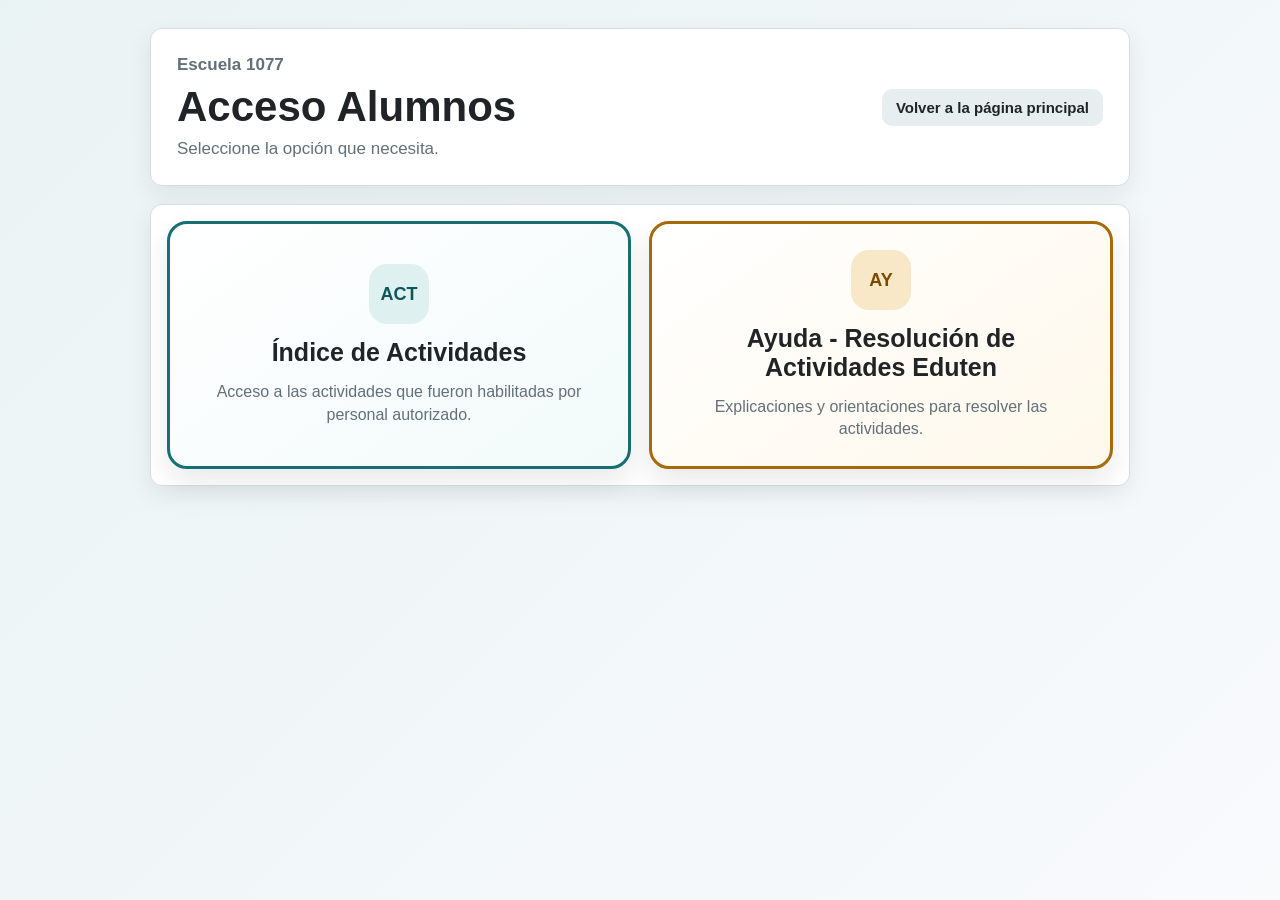
==== acceso-alumnos.html @ e2be8933 "Separar accesos de alumnos y personal docente" ====
<!doctype html>
<html lang="es">
<head>
  <meta charset="utf-8">
  <meta name="viewport" content="width=device-width, initial-scale=1">
  <title>Acceso Alumnos - Escuela 1077</title>
  <meta name="theme-color" content="#176f73">
  <link rel="manifest" href="aie-hub.webmanifest">
  <link rel="stylesheet" href="styles.css">
  <style>
    .student-access-main { width: min(980px, calc(100% - 28px)); }
    .student-access-head { display: flex; justify-content: space-between; align-items: center; gap: 16px; }
    .student-access-back { padding: 10px 14px; border-radius: 10px; background: #e7eef0; color: var(--ink); font-weight: 800; text-decoration: none; }
    .student-access-grid { display: grid; grid-template-columns: repeat(2, minmax(0, 1fr)); gap: 18px; }
    .student-access-card { display: grid; min-height: 210px; align-content: center; justify-items: center; gap: 14px; padding: 26px; border: 3px solid #176f73; border-radius: 20px; background: linear-gradient(145deg, #fff, #f2fafa); color: var(--ink); text-align: center; text-decoration: none; box-shadow: 0 12px 26px rgba(20,25,30,.09); }
    .student-access-card.help { border-color: #a66a08; background: linear-gradient(145deg, #fff, #fff8eb); }
    .student-access-icon { width: 60px; height: 60px; display: grid; place-items: center; border-radius: 18px; background: #dff0f1; color: #10575b; font-size: 18px; font-weight: 900; }
    .student-access-card.help .student-access-icon { background: #f9e8c8; color: #7a4a00; }
    .student-access-card strong { font-size: 25px; line-height: 1.15; }
    .student-access-card span { color: var(--muted); font-size: 16px; line-height: 1.4; }
    @media (max-width: 720px) { .student-access-grid { grid-template-columns: 1fr; } .student-access-head { align-items: flex-start; flex-direction: column; } }
  </style>
</head>
<body class="student-index-body">
  <main class="student-index student-access-main">
    <section class="student-index-hero">
      <div class="student-access-head">
        <div>
          <p><strong>Escuela 1077</strong></p>
          <h1>Acceso Alumnos</h1>
          <p>Seleccione la opci&oacute;n que necesita.</p>
        </div>
        <a class="student-access-back" href="./">Volver a la p&aacute;gina principal</a>
      </div>
    </section>
    <section class="student-index-panel">
      <div class="student-access-grid">
        <a class="student-access-card" href="alumnos.html">
          <div class="student-access-icon">ACT</div>
          <strong>&Iacute;ndice de Actividades</strong>
          <span>Acceso a las actividades que fueron habilitadas por personal autorizado.</span>
        </a>
        <a class="student-access-card help" href="https://escuela1077buenosaires-edu.github.io/explicaciones-1077/" target="_blank" rel="noopener noreferrer">
          <div class="student-access-icon">AY</div>
          <strong>Ayuda - Resoluci&oacute;n de Actividades Eduten</strong>
          <span>Explicaciones y orientaciones para resolver las actividades.</span>
        </a>
      </div>
    </section>
  </main>
  <script>
    if ("serviceWorker" in navigator) {
      navigator.serviceWorker.register("aie-hub-sw.js").catch(function () {});
    }
  </script>
</body>
</html>
---- styles.css ----
:root {
  --bg: #f4f6f7;
  --panel: #ffffff;
  --ink: #202427;
  --muted: #63707a;
  --line: #d6dde2;
  --accent: #176f73;
  --accent-dark: #0f5558;
  --warn: #9f5b13;
  --ok: #2c7a42;
}

* {
  box-sizing: border-box;
}

body {
  margin: 0;
  background: var(--bg);
  color: var(--ink);
  font-family: Arial, Helvetica, sans-serif;
  font-size: 15px;
}

.student-index-body {
  min-height: 100vh;
  background: linear-gradient(135deg, #eaf3f3, #f8fafc);
}

.student-index {
  display: grid;
  gap: 18px;
  width: min(920px, calc(100% - 28px));
  margin: 0 auto;
  padding: 28px 0;
}

.student-index-hero,
.student-index-panel {
  border: 1px solid var(--line);
  border-radius: 12px;
  background: #fff;
  box-shadow: 0 8px 24px rgba(20, 25, 30, 0.08);
}

.student-index-hero {
  padding: 26px;
}

.student-index-hero span {
  color: var(--accent);
  font-weight: 700;
  text-transform: uppercase;
}

.student-index-hero h1 {
  margin: 8px 0;
  font-size: clamp(28px, 5vw, 42px);
}

.student-index-hero p {
  margin: 0;
  color: var(--muted);
  font-size: 17px;
}

.student-index-panel {
  display: grid;
  gap: 14px;
  padding: 16px;
}

.student-index-status {
  padding: 10px 12px;
  border-radius: 8px;
  background: #edf1f3;
  color: var(--muted);
  font-weight: 700;
}

.student-index-status.open {
  background: #e5f3e9;
  color: var(--ok);
}

.student-index-status.closed {
  background: #f7e5e5;
  color: #8b2f2f;
}

.student-index-filters {
  display: grid;
  grid-template-columns: minmax(220px, 1fr) 160px 96px 90px auto auto;
  gap: 10px;
  align-items: end;
  padding: 12px;
  border: 2px solid #0f766e;
  border-radius: 10px;
  background: #f8fffb;
}

.student-index-filters label {
  display: grid;
  gap: 5px;
  color: var(--muted);
  font-size: 12px;
  font-weight: 800;
}

.student-index-filters input,
.student-index-filters select {
  width: 100%;
  min-height: 36px;
}

.student-index-filters button {
  min-height: 36px;
}

.student-activity-list {
  display: grid;
  gap: 10px;
}

.student-activity-card {
  display: grid;
  gap: 5px;
  padding: 14px;
  border: 1px solid var(--line);
  border-radius: 10px;
  background: #fbfcfd;
  color: var(--ink);
  text-decoration: none;
}

.student-activity-card:hover {
  border-color: #9fcbd0;
  background: #ecf8f8;
}

.student-activity-card strong {
  font-size: 18px;
}

.student-activity-card span {
  color: var(--muted);
}

@media (max-width: 760px) {
  .student-index-filters {
    grid-template-columns: 1fr;
  }

  .qr-manual-grid {
    grid-template-columns: repeat(2, minmax(0, 1fr));
  }
}

.qr-reader-body {
  min-height: 100vh;
  background: linear-gradient(135deg, #eaf3f3, #f8fafc);
}

.qr-reader {
  display: grid;
  gap: 16px;
  width: min(760px, calc(100% - 24px));
  margin: 0 auto;
  padding: 22px 0;
}

.qr-reader-hero,
.qr-reader-panel {
  border: 1px solid var(--line);
  border-radius: 12px;
  background: #fff;
  box-shadow: 0 8px 24px rgba(20, 25, 30, 0.08);
}

.qr-reader-hero {
  padding: 22px;
}

.qr-reader-hero span {
  color: var(--accent);
  font-weight: 700;
  text-transform: uppercase;
}

.qr-reader-hero h1 {
  margin: 8px 0;
  font-size: clamp(27px, 8vw, 40px);
}

.qr-reader-hero p {
  margin: 0;
  color: var(--muted);
  font-size: 16px;
}

.qr-reader-panel {
  display: grid;
  gap: 12px;
  padding: 14px;
}

.qr-reader-panel h2 {
  margin: 0;
  font-size: 20px;
}

.qr-activity-source-grid {
  display: grid;
  gap: 12px;
}

.qr-activity-source {
  display: grid;
  gap: 10px;
  margin: 0;
  padding: 12px;
  border: 2px solid #bbf7d0;
  border-radius: 10px;
  background: #fbfffc;
}

.qr-activity-source legend {
  padding: 0 6px;
  color: var(--ink);
}

.qr-activity-source-third {
  border-color: #f3b4b4;
  background: #fffafa;
}

.qr-source-radio {
  display: inline-flex;
  align-items: center;
  gap: 8px;
  color: var(--ink);
  cursor: pointer;
}

.qr-source-radio input {
  width: auto;
}

.qr-reader-box {
  display: grid;
  gap: 7px;
  min-height: 58px;
  padding: 10px;
  border: 1px dashed var(--line);
  border-radius: 8px;
  background: #fff;
  color: var(--muted);
}

.qr-send-status {
  min-height: 22px;
  margin-top: 10px;
  padding: 0;
  font-weight: 700;
}

.qr-send-status.pending {
  color: #755600;
}

.qr-send-status.success {
  padding: 10px 12px;
  border: 1px solid #79b58a;
  border-radius: 8px;
  background: #e6f5e9;
  color: #176b2c;
}

.qr-send-status.error {
  padding: 10px 12px;
  border: 1px solid #c98383;
  border-radius: 8px;
  background: #f9e8e8;
  color: #8a2020;
}

.qr-install-box {
  display: grid;
  gap: 8px;
  padding: 10px;
  border: 1.5px solid #9fcbd0;
  border-radius: 9px;
  background: #f3fbfb;
  color: var(--muted);
}

.qr-install-box strong {
  color: var(--ink);
}

.qr-install-box small {
  color: var(--muted);
  font-weight: 700;
}

.qr-reader-label {
  display: grid;
  gap: 6px;
  color: var(--muted);
  font-size: 13px;
  font-weight: 700;
}

.qr-reader-label select,
.qr-reader-label textarea,
.qr-reader-label input {
  width: 100%;
  min-height: 42px;
  padding: 10px;
  border: 1px solid var(--line);
  border-radius: 8px;
  background: #fff;
  color: var(--ink);
  font: inherit;
}

.qr-video {
  width: 100%;
  min-height: 260px;
  border: 1px solid var(--line);
  border-radius: 10px;
  background: #111827;
}

.qr-manual {
  border: 1px solid var(--line);
  border-radius: 8px;
  padding: 12px;
  background: #fbfcfd;
}

.qr-manual summary {
  cursor: pointer;
  font-weight: 700;
  margin-bottom: 12px;
}

.qr-manual-separator {
  margin-top: 12px;
  padding-top: 10px;
  border-top: 1px solid var(--line);
  color: var(--accent);
  font-weight: 800;
}

.qr-manual-grid {
  display: grid;
  grid-template-columns: minmax(110px, 1.2fr) repeat(5, minmax(74px, 0.75fr));
  gap: 12px 10px;
  align-items: end;
}

.qr-manual-note {
  margin: 10px 0 0;
  color: var(--muted);
  font-size: 13px;
  font-weight: 700;
}

#qrReadManualFields,
#qrReadManual {
  margin-top: 12px;
}

.qr-json-advanced {
  margin-top: 14px;
  padding-top: 10px;
  border-top: 1px dashed var(--line);
}

.qr-json-advanced summary {
  color: var(--muted);
  font-size: 13px;
}

.qr-result-table {
  display: grid;
  grid-template-columns: 72px minmax(150px, 1fr) 58px 48px 48px 58px 58px;
  gap: 0;
  width: 100%;
  overflow-x: auto;
  border: 1px solid var(--line);
  border-radius: 8px;
}

.qr-result-table strong,
.qr-result-table span {
  min-width: 0;
  padding: 8px;
  border-right: 1px solid var(--line);
  border-bottom: 1px solid var(--line);
  color: var(--ink);
  overflow-wrap: anywhere;
}

.qr-result-table strong {
  background: #edf4f5;
  color: var(--muted);
  font-size: 12px;
  text-transform: uppercase;
}

.qr-result-table span {
  background: #fff;
}

.qr-result-table strong:nth-child(7),
.qr-result-table span:nth-child(14) {
  border-right: 0;
}

.qr-result-activity {
  font-weight: 700;
}

.qr-result-row {
  display: grid;
  grid-template-columns: 120px minmax(0, 1fr);
  gap: 8px;
  color: var(--ink);
}

.qr-result-row span {
  overflow-wrap: anywhere;
}

.hidden {
  display: none !important;
}

.topbar {
  display: flex;
  align-items: center;
  justify-content: space-between;
  gap: 16px;
  padding: 18px 22px;
  background: #263238;
  color: #fff;
}

.topbar-actions {
  display: flex;
  align-items: center;
  gap: 10px;
  flex-wrap: wrap;
  justify-content: flex-end;
}

.topbar-link {
  min-height: 34px;
  display: inline-flex;
  align-items: center;
  padding: 7px 10px;
  border: 1px solid rgba(255, 255, 255, 0.28);
  border-radius: 7px;
  background: rgba(255, 255, 255, 0.08);
  color: #fff;
  font-weight: 700;
  text-decoration: none;
}

.topbar-link:hover {
  background: rgba(255, 255, 255, 0.16);
}

.topbar h1 {
  margin: 0;
  font-size: 24px;
  font-weight: 700;
}

.topbar p {
  margin: 4px 0 0;
  color: #c9d3d8;
}

.status {
  min-width: 120px;
  padding: 8px 10px;
  border: 1px solid rgba(255, 255, 255, 0.25);
  border-radius: 6px;
  text-align: center;
  color: #dfecee;
}

.workflow {
  display: grid;
  grid-template-columns: repeat(5, minmax(0, 1fr));
  gap: 12px;
  padding: 16px 16px 0;
}

.step-card {
  display: grid;
  gap: 5px;
  min-height: 92px;
  padding: 14px;
  border: 1px solid #d3dde5;
  border-radius: 8px;
  background: #f8fafc;
  color: var(--ink);
  text-align: left;
  box-shadow: 0 1px 2px rgba(20, 25, 30, 0.06);
}

.step-card:hover {
  background: #eef6fb;
}

.step-card span {
  color: var(--muted);
  font-size: 12px;
  font-weight: 700;
  text-transform: uppercase;
}

.step-card strong {
  font-size: 17px;
}

.step-card small {
  color: var(--muted);
  font-weight: 700;
}

.step-card.step-active {
  border-color: #9fcbd0;
  background: #ecf8f8;
}

.step-card.step-pending {
  background: #f6f3ea;
}

.layout {
  display: grid;
  grid-template-columns: minmax(320px, 420px) 1fr;
  grid-template-areas:
    "form material"
    "form reformulation"
    "form orders"
    "form detail";
  gap: 16px;
  padding: 16px;
}

.publisher-view {
  padding: 16px;
}

.admin-view {
  padding: 16px;
}

.teacher-portal-view {
  padding: 16px;
}

.admin-status {
  margin: 0 14px 12px;
  padding: 10px;
  border: 1px dashed var(--line);
  border-radius: 8px;
  background: #fbfcfd;
  color: var(--muted);
  font-weight: 700;
}

.setup-diagnostics {
  display: grid;
  gap: 8px;
  margin: 0 14px 12px;
  padding: 10px;
  border: 1px solid var(--line);
  border-radius: 8px;
  background: #fbfcfd;
}

.setup-diagnostics.diagnostics-collapsed .diagnostic-item {
  display: none;
}

.setup-diagnostics-error {
  border-color: #e0b9b9;
  background: #f7e5e5;
  color: #8b2f2f;
  font-weight: 700;
}

.diagnostic-summary {
  padding: 8px 10px;
  border-radius: 7px;
  font-weight: 700;
}

.diagnostic-summary.ok {
  background: #e5f3e9;
  color: var(--ok);
}

.diagnostic-summary.pending {
  background: #f7e5e5;
  color: #8b2f2f;
}

.diagnostic-item {
  display: grid;
  grid-template-columns: minmax(190px, 0.35fr) minmax(0, 1fr);
  gap: 8px;
  padding: 7px 9px;
  border-left: 4px solid var(--line);
  border-radius: 6px;
  background: #fff;
}

.diagnostic-item strong {
  font-size: 13px;
}

.diagnostic-item span {
  color: var(--muted);
  font-size: 13px;
}

.diagnostic-ok {
  border-left-color: var(--ok);
}

.diagnostic-bloqueante {
  border-left-color: #8b2f2f;
}

.diagnostic-pendiente,
.diagnostic-manual {
  border-left-color: var(--warn);
}

.diagnostic-opcional {
  border-left-color: #8a96a3;
}

.admin-table-tabs {
  display: flex;
  gap: 8px;
  flex-wrap: wrap;
  padding: 0 14px 14px;
}

.admin-domain-grid {
  display: grid;
  grid-template-columns: repeat(auto-fit, minmax(230px, 1fr));
  gap: 10px;
  padding: 14px;
}

.admin-domain-card {
  display: grid;
  gap: 5px;
  min-height: 96px;
  padding: 13px;
  border: 1px solid var(--line);
  border-radius: 12px;
  background: #f8fafc;
  color: var(--ink);
  text-align: left;
  box-shadow: 0 1px 2px rgba(20, 25, 30, 0.06);
}

.admin-domain-card:hover {
  border-color: #9fcbd0;
  background: #eef8f8;
}

.admin-domain-card.active {
  border-color: #6aaeb5;
  background: #e8f6f7;
}

.admin-domain-card strong {
  font-size: 16px;
}

.admin-domain-card span {
  color: var(--muted);
  font-size: 13px;
  line-height: 1.35;
}

.admin-table-tab {
  min-height: 34px;
  padding: 7px 10px;
  border: 1px solid var(--line);
  border-radius: 999px;
  background: #fff;
  color: var(--ink);
  font-weight: 700;
}

.admin-table-tab.active {
  border-color: #9fcbd0;
  background: #ecf8f8;
}

.admin-grid {
  display: grid;
  grid-template-columns: minmax(0, 1fr) minmax(300px, 380px);
  gap: 16px;
  margin-top: 16px;
}

.admin-grid.admin-student-mode {
  grid-template-columns: 1fr;
}

.admin-grid.admin-profile-mode {
  grid-template-columns: 1fr;
}

.admin-grid.admin-activity-mode {
  grid-template-columns: 1fr;
}

.admin-grid.admin-access-mode {
  grid-template-columns: 1fr;
}

.admin-grid.admin-system-mode {
  grid-template-columns: 1fr;
}

.admin-grid.admin-student-mode #adminSupabaseNew {
  display: none;
}

.admin-grid.admin-activity-mode #adminSupabaseNew,
.admin-grid.admin-activity-mode #adminSupabasePrev,
.admin-grid.admin-activity-mode #adminSupabaseNext,
.admin-grid.admin-activity-mode #adminSupabaseExport,
.admin-grid.admin-activity-mode .admin-search-control,
.admin-grid.admin-activity-mode .admin-limit-control,
.admin-grid.admin-activity-mode .admin-page-info {
  display: none;
}

.admin-grid.admin-student-mode #adminSupabasePrev,
.admin-grid.admin-student-mode #adminSupabaseNext,
.admin-grid.admin-student-mode #adminSupabaseExport,
.admin-grid.admin-student-mode .admin-page-info,
.admin-grid.admin-student-mode .admin-limit-control {
  display: none;
}

.admin-grid.admin-profile-mode #adminSupabasePrev,
.admin-grid.admin-profile-mode #adminSupabaseNext,
.admin-grid.admin-profile-mode .admin-page-info,
.admin-grid.admin-profile-mode .admin-limit-control,
.admin-grid.admin-profile-mode .admin-search-control {
  display: none;
}

.admin-grid.admin-student-mode .admin-search-control {
  display: none;
}

.admin-grid.admin-access-mode #adminSupabaseNew,
.admin-grid.admin-access-mode #adminSupabasePrev,
.admin-grid.admin-access-mode #adminSupabaseNext,
.admin-grid.admin-access-mode .admin-search-control,
.admin-grid.admin-access-mode .admin-limit-control,
.admin-grid.admin-access-mode .admin-page-info {
  display: none;
}

.admin-grid.admin-system-mode #adminSupabaseNew,
.admin-grid.admin-system-mode #adminSupabasePrev,
.admin-grid.admin-system-mode #adminSupabaseNext,
.admin-grid.admin-system-mode .admin-search-control,
.admin-grid.admin-system-mode .admin-limit-control,
.admin-grid.admin-system-mode .admin-page-info {
  display: none;
}

.admin-grid.admin-student-mode .admin-rows-panel .panel-head {
  align-items: stretch;
  flex-direction: column;
}

.admin-grid.admin-student-mode .admin-toolbar {
  width: 100%;
  justify-content: flex-start;
}

.admin-grid.admin-activity-mode .admin-rows-panel,
.admin-grid.admin-activity-mode .admin-editor-panel {
  grid-column: 1 / -1;
}

.admin-grid.admin-profile-mode .admin-rows-panel,
.admin-grid.admin-profile-mode .admin-editor-panel,
.admin-grid.admin-profile-mode .admin-multi-role-panel {
  grid-column: 1 / -1;
}

.admin-multi-role-panel {
  min-width: 0;
  border: 2px solid #5f7c82;
}

.admin-multi-role-filters {
  display: grid;
  grid-template-columns: minmax(260px, 1fr) 180px 120px 100px;
  gap: 12px;
  align-items: end;
  padding: 12px 14px;
  border-bottom: 1px solid var(--line);
  background: #f8fafc;
}

.admin-multi-role-filters label {
  display: grid;
  gap: 4px;
  min-width: 0;
  color: var(--muted);
  font-size: 12px;
  font-weight: 700;
}

.admin-multi-role-filters input,
.admin-multi-role-filters select,
.admin-multi-role-filters button {
  width: 100%;
  min-height: 36px;
  box-sizing: border-box;
}

.admin-multi-role-table th,
.admin-multi-role-table td {
  white-space: nowrap;
}

.admin-multi-role-table td:first-child,
.admin-multi-role-table td:nth-child(2),
.admin-multi-role-table td:nth-child(8) {
  white-space: normal;
}

.admin-multi-role-editor {
  display: grid;
  gap: 14px;
  padding: 14px;
  border-top: 2px solid #5f7c82;
  background: #fbfdfd;
}

.admin-multi-role-editor form {
  display: grid;
  gap: 14px;
}

.admin-multi-role-base-grid {
  display: grid;
  grid-template-columns: minmax(260px, 2fr) 150px 145px 110px 100px 145px 145px;
  gap: 12px;
  align-items: end;
}

.admin-multi-role-base-grid label,
.admin-multi-role-schedule-add label {
  display: grid;
  gap: 4px;
  min-width: 0;
  color: var(--muted);
  font-size: 12px;
  font-weight: 700;
}

.admin-multi-role-base-grid input,
.admin-multi-role-base-grid select,
.admin-multi-role-schedule-add input,
.admin-multi-role-schedule-add select {
  width: 100%;
  min-height: 36px;
  box-sizing: border-box;
}

.admin-multi-role-schedule,
.admin-multi-role-permissions {
  display: grid;
  gap: 10px;
  padding: 12px;
  border: 1px solid var(--line);
  border-radius: 8px;
  background: #fff;
}

.admin-multi-role-schedule h3,
.admin-multi-role-permissions h3,
.admin-multi-role-editor h3 {
  margin: 0;
}

.admin-multi-role-schedule-add {
  display: grid;
  grid-template-columns: 170px 150px 150px 150px;
  gap: 12px;
  align-items: end;
}

#adminMultiRolePermissions {
  display: grid;
  gap: 10px;
}

.admin-multi-role-permission-group {
  display: grid;
  grid-template-columns: repeat(auto-fit, minmax(180px, 1fr));
  gap: 10px;
  padding: 10px;
  border: 1px solid #c8dedf;
  border-radius: 8px;
  background: #f8fafc;
}

.admin-multi-role-permission-group h4 {
  grid-column: 1 / -1;
  margin: 0;
}

.admin-multi-role-permission-group label {
  display: grid;
  grid-template-columns: minmax(0, 1fr) 80px;
  gap: 8px;
  align-items: center;
  color: var(--ink);
  font-size: 13px;
  font-weight: 700;
}

@media (max-width: 820px) {
  .admin-multi-role-filters {
    grid-template-columns: 1fr 1fr;
  }

  .admin-multi-role-base-grid,
  .admin-multi-role-schedule-add {
    grid-template-columns: 1fr 1fr;
  }
}

@media (max-width: 540px) {
  .admin-multi-role-filters {
    grid-template-columns: 1fr;
  }

  .admin-multi-role-base-grid,
  .admin-multi-role-schedule-add {
    grid-template-columns: 1fr;
  }
}

.admin-grid.admin-access-mode .admin-rows-panel,
.admin-grid.admin-access-mode .admin-editor-panel {
  grid-column: 1 / -1;
}

.admin-grid.admin-system-mode .admin-rows-panel,
.admin-grid.admin-system-mode .admin-editor-panel {
  grid-column: 1 / -1;
}

.admin-grid.admin-activity-mode .admin-rows-panel .panel-head {
  align-items: stretch;
  flex-direction: column;
}

.admin-grid.admin-profile-mode .admin-rows-panel .panel-head {
  align-items: stretch;
  flex-direction: column;
}

.admin-grid.admin-access-mode .admin-rows-panel .panel-head {
  align-items: stretch;
  flex-direction: column;
}

.admin-grid.admin-system-mode .admin-rows-panel .panel-head {
  align-items: stretch;
  flex-direction: column;
}

.admin-grid.admin-activity-mode .admin-toolbar {
  width: 100%;
  justify-content: flex-start;
}

.admin-grid.admin-profile-mode .admin-toolbar {
  width: 100%;
  justify-content: flex-start;
}

.admin-grid.admin-access-mode .admin-toolbar {
  width: 100%;
  justify-content: flex-start;
}

.admin-grid.admin-system-mode .admin-toolbar {
  width: 100%;
  justify-content: flex-start;
}

.admin-student-menu {
  grid-column: 1 / -1;
  display: flex;
  align-items: center;
  justify-content: space-between;
  gap: 12px;
  padding: 14px;
  border: 1px solid var(--line);
  border-radius: 10px;
  background: #f8fafc;
}

.admin-student-menu h2 {
  margin: 0;
  font-size: 20px;
}

.admin-student-menu p {
  margin: 4px 0 0;
  color: var(--muted);
}

.admin-student-actions {
  display: flex;
  gap: 8px;
  flex-wrap: wrap;
  justify-content: flex-end;
}

.admin-student-actions button.active {
  border-color: #6aaeb5;
  background: #147a80;
  color: #fff;
}

.admin-activity-menu {
  grid-column: 1 / -1;
  display: flex;
  align-items: center;
  justify-content: space-between;
  gap: 12px;
  padding: 14px;
  border: 1px solid var(--line);
  border-radius: 10px;
  background: #f8fafc;
}

.admin-third-party-menu {
  border: 4px solid #7f1d1d;
  box-shadow: inset 0 0 0 1px rgba(127, 29, 29, 0.08);
  background: #fff7f7;
}

.admin-activity-menu h2 {
  margin: 0;
  font-size: 20px;
}

.admin-activity-actions {
  display: flex;
  gap: 8px;
  flex-wrap: wrap;
  align-items: center;
  justify-content: flex-end;
}

.admin-activity-actions button.active {
  border-color: #6aaeb5;
  background: #147a80;
  color: #fff;
}

.admin-activity-execution-zone {
  display: flex;
  flex-wrap: wrap;
  gap: 8px;
  align-items: center;
  padding: 8px 10px;
  border: 3px solid #15803d;
  border-radius: 10px;
  background: #f0fdf4;
}

.admin-access-menu {
  grid-column: 1 / -1;
  display: flex;
  align-items: center;
  justify-content: space-between;
  gap: 12px;
  padding: 14px;
  border: 1px solid var(--line);
  border-radius: 10px;
  background: #f8fafc;
}

.admin-access-menu h2 {
  margin: 0;
  font-size: 20px;
}

.admin-access-actions {
  display: flex;
  gap: 8px;
  flex-wrap: wrap;
  justify-content: flex-end;
}

.admin-access-actions button.active {
  border-color: #6aaeb5;
  background: #147a80;
  color: #fff;
}

.admin-system-menu {
  grid-column: 1 / -1;
  display: flex;
  align-items: center;
  justify-content: space-between;
  gap: 12px;
  padding: 14px;
  border: 1px solid var(--line);
  border-radius: 10px;
  background: #f8fafc;
}

.admin-system-menu h2 {
  margin: 0;
  font-size: 20px;
}

.admin-system-actions {
  display: flex;
  gap: 8px;
  flex-wrap: wrap;
  justify-content: flex-end;
}

.admin-system-actions button.active {
  border-color: #6aaeb5;
  background: #147a80;
  color: #fff;
}

.admin-activity-control-panel {
  grid-column: 1 / -1;
  border: 3px solid #111827;
}

.admin-activity-control-panel .panel-head {
  padding: 10px 14px;
}

.admin-activity-control-panel #adminIndexLockState {
  min-height: 0;
  padding: 8px 10px;
}

.admin-index-lock-badge {
  font-size: 17px;
  font-weight: 800;
}

.admin-index-lock-reason {
  display: block;
  margin-top: 8px;
}

.admin-index-lock-reason textarea {
  margin-top: 4px;
  min-height: 38px;
  width: 100%;
  resize: vertical;
}

.admin-student-filters {
  flex: 0 0 100%;
  display: grid;
  width: 100%;
  box-sizing: border-box;
  grid-template-columns: 118px minmax(182px, 306px) minmax(262px, 448px) 90px 145px 125px 100px;
  column-gap: 14px;
  row-gap: 8px;
  align-items: end;
  padding: 10px;
  border: 1px solid var(--line);
  border-radius: 8px;
  background: #f8fafc;
}

.admin-student-drt-scope {
  flex: 0 0 100%;
  display: grid;
  grid-template-columns: minmax(300px, 560px) 1fr;
  align-items: end;
  gap: 16px;
  width: 100%;
  box-sizing: border-box;
  padding: 10px;
  border: 2px solid #7f1d1d;
  border-radius: 8px;
  background: #fffafb;
}

.admin-student-drt-scope label {
  min-width: 0;
  font-weight: 800;
}

.admin-student-drt-scope select {
  min-height: 36px;
}

.admin-student-drt-scope p {
  margin: 0 0 7px;
  color: var(--muted);
}

.admin-toolbar .admin-student-filters label,
.admin-toolbar .admin-student-filters label:first-child {
  min-width: 0;
}

.admin-access-filters {
  flex: 0 0 100%;
  display: grid;
  width: 100%;
  box-sizing: border-box;
  grid-template-columns: minmax(230px, 1.4fr) 150px minmax(190px, 1fr) 145px 145px 100px;
  column-gap: 14px;
  row-gap: 8px;
  align-items: end;
  padding: 10px;
  border: 1px solid var(--line);
  border-radius: 8px;
  background: #f8fafc;
}

.admin-toolbar .admin-access-filters label,
.admin-toolbar .admin-access-filters label:first-child {
  min-width: 0;
}

.admin-profile-filters {
  flex: 0 0 100%;
  display: grid;
  width: 100%;
  box-sizing: border-box;
  grid-template-columns: minmax(240px, 1.5fr) minmax(230px, 1.4fr) 150px 110px 100px;
  column-gap: 14px;
  row-gap: 8px;
  align-items: end;
  padding: 10px;
  border: 1px solid var(--line);
  border-radius: 8px;
  background: #f8fafc;
}

.admin-toolbar .admin-profile-filters label,
.admin-toolbar .admin-profile-filters label:first-child {
  min-width: 0;
}

.admin-student-filters input,
.admin-student-filters select,
.admin-profile-filters input,
.admin-profile-filters select {
  box-sizing: border-box;
  min-height: 34px;
}

.admin-student-filters button,
.admin-profile-filters button {
  min-height: 34px;
  margin-left: 2px;
}

.admin-activity-filters {
  flex: 0 0 100%;
  display: grid;
  width: 100%;
  box-sizing: border-box;
  grid-template-columns: minmax(180px, 2fr) minmax(150px, 1.3fr) 76px 76px 120px 120px minmax(180px, 1.7fr) 100px;
  column-gap: 12px;
  row-gap: 8px;
  align-items: end;
  padding: 10px;
  border: 1px solid var(--line);
  border-radius: 8px;
  background: #f8fafc;
}

.admin-toolbar .admin-activity-filters label,
.admin-toolbar .admin-activity-filters label:first-child {
  min-width: 0;
}

.admin-activity-filters input,
.admin-activity-filters select {
  box-sizing: border-box;
  min-height: 34px;
}

.admin-activity-filters button {
  min-height: 34px;
}

.admin-third-party-activity-filters {
  grid-template-columns: minmax(170px, 1.4fr) minmax(120px, 0.8fr) 72px 72px 82px 86px minmax(240px, 1.8fr) 92px;
}

.admin-grid.admin-third-party-mode .admin-rows-panel {
  border: 4px solid #7f1d1d;
  box-shadow: 0 1px 3px rgba(127, 29, 29, 0.1);
}

.admin-grid.admin-third-party-mode .admin-editor-panel {
  border: 4px solid #7f1d1d;
  box-shadow: 0 1px 3px rgba(127, 29, 29, 0.1);
}

.admin-grid.admin-third-party-mode .admin-cell-field-numero {
  max-width: 50px;
  text-align: center;
  white-space: nowrap;
}

.admin-grid.admin-third-party-mode .admin-cell-field-titulo {
  min-width: 180px;
}

.admin-grid.admin-third-party-mode .admin-cell-field-area {
  max-width: 112px;
}

.admin-grid.admin-third-party-mode .admin-cell-field-grado,
.admin-grid.admin-third-party-mode .admin-cell-field-tipo_actividad {
  max-width: 58px;
  text-align: center;
  white-space: nowrap;
}

.admin-grid.admin-third-party-mode .admin-cell-field-estado,
.admin-grid.admin-third-party-mode .admin-cell-field-modalidad,
.admin-grid.admin-third-party-mode .admin-cell-field-disponible,
.admin-grid.admin-third-party-mode .admin-cell-field-activo,
.admin-grid.admin-third-party-mode .admin-cell-field-cantidad_ejercicios {
  max-width: 78px;
  text-align: center;
  white-space: nowrap;
}

.admin-grid.admin-third-party-mode .admin-cell-field-recurso_nombre,
.admin-grid.admin-third-party-mode .admin-cell-field-proveedor {
  min-width: 170px;
}

.admin-grid.admin-third-party-mode .admin-cell-field-visible_desde,
.admin-grid.admin-third-party-mode .admin-cell-field-visible_hasta,
.admin-grid.admin-third-party-mode .admin-cell-field-actualizada_en {
  min-width: 132px;
  max-width: 148px;
  white-space: nowrap;
}

.admin-activity-filter-small {
  min-width: 0;
}

.admin-activity-filter-small select {
  min-width: 0;
}

.admin-activity-detail-filters {
  display: grid;
  grid-template-columns: 160px 160px 90px 100px;
  gap: 12px;
  align-items: end;
  padding: 10px 14px;
  border-bottom: 1px solid var(--line);
  background: #f8fafc;
}

.admin-activity-detail-filters label {
  min-width: 0;
}

.admin-activity-detail-filters input,
.admin-activity-detail-filters select,
.admin-activity-detail-filters button {
  box-sizing: border-box;
  min-height: 34px;
}

.admin-activity-detail-filter-small {
  min-width: 0;
}

.admin-activity-detail-panel .admin-cell-field-email {
  max-width: 190px;
}

.admin-activity-detail-panel .admin-cell-field-rol,
.admin-activity-detail-panel .admin-cell-field-evento,
.admin-activity-detail-panel .admin-cell-field-grado,
.admin-activity-detail-panel .admin-cell-field-actividad_grado,
.admin-activity-detail-panel .admin-cell-field-actividad_tipo,
.admin-activity-detail-panel .admin-cell-field-cantidad_ejercicios,
.admin-activity-detail-panel .admin-cell-field-correctos,
.admin-activity-detail-panel .admin-cell-field-incorrectos,
.admin-activity-detail-panel .admin-cell-field-nota,
.admin-activity-detail-panel .admin-cell-field-tiempo_minutos {
  max-width: 90px;
  white-space: nowrap;
}

.admin-activity-detail-panel .admin-cell-field-actividad_grado,
.admin-activity-detail-panel .admin-cell-field-actividad_tipo,
.admin-activity-detail-panel .admin-cell-field-cantidad_ejercicios,
.admin-activity-detail-panel .admin-cell-field-correctos,
.admin-activity-detail-panel .admin-cell-field-incorrectos,
.admin-activity-detail-panel .admin-cell-field-nota,
.admin-activity-detail-panel .admin-cell-field-tiempo_minutos {
  min-width: 34px;
  max-width: 62px;
  text-align: center;
}

.admin-activity-detail-panel .admin-cell-field-correctos {
  color: #087f5b;
  font-weight: 800;
}

.admin-activity-detail-panel .admin-cell-field-incorrectos {
  color: #b42318;
  font-weight: 800;
}

.admin-activity-detail-panel .admin-cell-field-fecha_hora,
.admin-activity-detail-panel .admin-cell-field-finalizado_en {
  min-width: 138px;
  max-width: 150px;
  white-space: nowrap;
}

.admin-activity-detail-panel .admin-cell-field-detalle,
.admin-activity-detail-panel .admin-cell-field-actividad_titulo,
.admin-activity-detail-panel .admin-cell-field-actividad_archivo,
.admin-activity-detail-panel .admin-cell-field-actividad_detalle {
  max-width: none;
  min-width: 260px;
}

.admin-activity-detail-panel .admin-cell-field-alumno_nombre {
  min-width: 145px;
  max-width: 220px;
}

.admin-student-filter-small {
  min-width: 0;
}

.admin-student-filter-small select {
  min-width: 0;
}

.admin-student-form {
  display: grid;
  grid-template-columns: repeat(12, minmax(0, 1fr));
  gap: 10px;
}

.admin-student-form .admin-field {
  margin: 0;
}

.admin-student-form .admin-field-id_alumno {
  grid-column: span 2;
}

.admin-student-form .admin-field-drt_responsable_id {
  grid-column: span 4;
}

.admin-student-form .admin-field-nombre,
.admin-student-form .admin-field-apellido {
  grid-column: span 3;
}

.admin-student-form .admin-field-grado,
.admin-student-form .admin-field-division {
  grid-column: span 1;
}

.admin-student-form .admin-field-turno {
  grid-column: span 2;
}

.admin-student-form .admin-field-activo {
  grid-column: span 1;
  align-content: end;
}

.admin-student-form .admin-field-observaciones {
  grid-column: 1 / -1;
}

.admin-student-form textarea {
  min-height: 96px;
}

.admin-activity-form {
  display: grid;
  grid-template-columns: repeat(12, minmax(0, 1fr));
  gap: 10px;
}

.admin-activity-form .admin-field {
  margin: 0;
}

.admin-activity-form .admin-field-titulo {
  grid-column: span 5;
}

.admin-activity-form .admin-field-area {
  grid-column: span 3;
}

.admin-activity-form .admin-field-grado,
.admin-activity-form .admin-field-tipo_actividad,
.admin-activity-form .admin-field-estado,
.admin-activity-form .admin-field-disponible {
  grid-column: span 1;
}

.admin-activity-form .admin-field-cantidad_ejercicios {
  grid-column: span 2;
}

.admin-activity-form .admin-field-visible_desde,
.admin-activity-form .admin-field-visible_hasta {
  grid-column: span 3;
}

.admin-activity-form .admin-field-descripcion {
  grid-column: 1 / -1;
}

.admin-grid.admin-third-party-mode .admin-activity-form .admin-field-titulo {
  grid-column: span 4;
}

.admin-grid.admin-third-party-mode .admin-activity-form .admin-field-area {
  grid-column: span 2;
}

.admin-grid.admin-third-party-mode .admin-activity-form .admin-field-estado {
  grid-column: span 2;
}

.admin-grid.admin-third-party-mode .admin-activity-form .admin-field-proveedor,
.admin-grid.admin-third-party-mode .admin-activity-form .admin-field-recurso_nombre {
  grid-column: span 4;
}

.admin-grid.admin-third-party-mode .admin-activity-form .admin-field-url_referencia {
  grid-column: span 8;
}

.admin-grid.admin-third-party-mode .admin-activity-form .admin-field-cantidad_ejercicios {
  grid-column: span 2;
}

.admin-grid.admin-third-party-mode .admin-activity-form .admin-field-modalidad {
  grid-column: span 2;
}

.admin-grid.admin-third-party-mode .admin-activity-form .admin-field-visible_desde,
.admin-grid.admin-third-party-mode .admin-activity-form .admin-field-visible_hasta {
  grid-column: span 2;
}

.admin-grid.admin-third-party-mode .admin-activity-form .admin-field-activo,
.admin-grid.admin-third-party-mode .admin-activity-form .admin-field-disponible {
  grid-column: span 1;
}

.third-party-reference-block {
  grid-column: 1 / -1;
  display: grid;
  gap: 4px;
  padding: 10px 12px;
  border: 2px solid #0f766e;
  border-radius: 9px;
  background: #ecfdf5;
  color: #164e63;
  font-size: 13px;
  line-height: 1.35;
}

.third-party-reference-block strong {
  color: #0f172a;
}

.admin-activity-form textarea {
  min-height: 90px;
}

.admin-profile-form {
  display: grid;
  gap: 14px;
}

.profile-base-block,
.profile-permissions-wrap {
  display: grid;
  gap: 12px;
  padding: 14px;
  border: 2px solid #c8dedf;
  border-radius: 10px;
  background: #fbfdfd;
}

.profile-base-block h3,
.profile-permissions-wrap h3,
.profile-permission-block h3 {
  margin: 0;
  color: var(--ink);
  font-size: 16px;
}

.profile-base-grid {
  display: grid;
  grid-template-columns: repeat(12, minmax(0, 1fr));
  gap: 10px;
}

.profile-base-grid .admin-field {
  margin: 0;
}

.profile-base-grid .admin-field-nombre {
  grid-column: span 4;
}

.profile-base-grid .admin-field-email {
  grid-column: span 4;
}

.profile-base-grid .admin-field-rol {
  grid-column: span 2;
}

.profile-base-grid .admin-field-activo {
  grid-column: span 2;
  align-content: end;
}

.profile-base-grid .admin-field-horarios_habilitados {
  grid-column: 1 / -1;
}

.profile-base-grid textarea {
  min-height: 78px;
}

.profile-schedule-block {
  display: grid;
  gap: 10px;
  padding: 12px;
  border: 1px solid var(--line);
  border-radius: 8px;
  background: #fff;
}

.profile-schedule-head {
  display: flex;
  align-items: baseline;
  justify-content: space-between;
  gap: 10px;
}

.profile-schedule-head h3 {
  margin: 0;
}

.profile-schedule-head span {
  color: var(--muted);
  font-size: 12px;
  font-weight: 700;
}

.profile-schedule-toolbar {
  display: flex;
  gap: 8px;
  flex-wrap: wrap;
}

.profile-schedule-editor {
  display: grid;
  grid-template-columns: minmax(160px, 1fr) 130px 130px auto auto;
  gap: 10px;
  align-items: end;
  padding: 10px;
  border: 1px solid #c8dedf;
  border-radius: 8px;
  background: #f0f8f8;
}

.profile-schedule-editor.hidden {
  display: none;
}

.profile-schedule-table-wrap {
  max-height: 190px;
  border: 1px solid var(--line);
  border-radius: 8px;
}

.profile-schedule-table th,
.profile-schedule-table td {
  padding: 7px 9px;
}

.profile-schedule-table tbody tr {
  cursor: pointer;
}

.profile-schedule-selected {
  background: #e8f6f7;
}

.profile-permission-hint,
.profile-permission-note {
  margin: 0;
  color: var(--muted);
  font-size: 13px;
}

.profile-permission-block {
  display: grid;
  gap: 8px;
  padding: 12px;
  border: 1px solid var(--line);
  border-radius: 8px;
  background: #fff;
}

.profile-permission-grid {
  display: grid;
  grid-template-columns: repeat(auto-fit, minmax(160px, 1fr));
  gap: 8px;
}

.profile-permission-item {
  display: grid;
  gap: 8px;
  align-content: start;
  min-height: 76px;
  padding: 8px 10px;
  border: 1px solid #d5dee4;
  border-radius: 8px;
  background: #f8fafc;
  color: var(--ink);
}

.profile-permission-item select {
  width: 100%;
  min-height: 34px;
}

.profile-permission-item small {
  color: var(--muted);
  font-size: 11px;
  font-weight: 700;
}

.profile-permission-disabled {
  background: #f3f5f6;
  color: var(--muted);
}

.admin-grid.admin-profile-mode .admin-cell-field-nombre {
  min-width: 160px;
  max-width: 210px;
}

.admin-grid.admin-profile-mode .admin-cell-field-email {
  min-width: 190px;
  max-width: 240px;
}

.admin-grid.admin-profile-mode .admin-cell-field-rol {
  min-width: 95px;
}

.admin-grid.admin-profile-mode .admin-cell-field-activo {
  min-width: 70px;
  white-space: nowrap;
}

.admin-grid.admin-profile-mode .admin-cell-field-horario_dia {
  min-width: 95px;
  white-space: nowrap;
}

.admin-grid.admin-profile-mode .admin-cell-field-horario_desde,
.admin-grid.admin-profile-mode .admin-cell-field-horario_hasta {
  min-width: 82px;
  white-space: nowrap;
}

.admin-student-detail-panel {
  grid-column: 1 / -1;
}

.admin-activity-detail-panel {
  grid-column: 1 / -1;
}

.admin-student-detail-panel .table-wrap {
  max-height: 320px;
}

.admin-performance-date {
  min-width: 135px;
  max-width: 145px;
  white-space: nowrap;
}

.admin-performance-student {
  min-width: 150px;
  max-width: 220px;
}

.admin-performance-activity {
  min-width: 280px;
  max-width: none;
}

.admin-performance-month {
  min-width: 48px;
  max-width: 64px;
  text-align: center;
  white-space: nowrap;
  font-weight: 800;
}

.admin-performance-month.empty {
  color: #94a3b8;
  font-weight: 600;
}

.admin-performance-month.good {
  background: #dcfce7;
  color: #166534;
}

.admin-performance-month.mid {
  background: #fef3c7;
  color: #92400e;
}

.admin-performance-month.low {
  background: #fee2e2;
  color: #991b1b;
}

.admin-performance-summary {
  display: grid;
  gap: 8px;
  margin-top: 14px;
  padding-top: 12px;
  border-top: 1px solid var(--line);
}

.admin-performance-summary h3 {
  margin: 0 16px;
  font-size: 18px;
}

.admin-performance-summary > .panel-subtitle {
  margin-left: 16px;
  margin-right: 16px;
}

.admin-performance-summary .table-wrap {
  max-height: 260px;
}

.admin-performance-summary-activity {
  min-width: 220px;
  max-width: 320px;
}

.admin-performance-summary-small {
  min-width: 72px;
  text-align: center;
  white-space: nowrap;
}

.admin-performance-summary-students {
  min-width: 118px;
  text-align: center;
  white-space: nowrap;
}

.admin-performance-summary-total {
  background: #eef7f7;
  font-weight: 800;
}

.admin-activity-detail-panel .table-wrap {
  max-height: 360px;
}

@media (max-width: 1100px) {
  .admin-student-filters,
  .admin-activity-filters {
    grid-template-columns: repeat(2, minmax(0, 1fr));
  }

  .admin-student-form .admin-field-id_alumno,
  .admin-student-form .admin-field-nombre,
  .admin-student-form .admin-field-apellido,
  .admin-student-form .admin-field-grado,
  .admin-student-form .admin-field-division,
  .admin-student-form .admin-field-turno,
  .admin-student-form .admin-field-activo {
    grid-column: span 6;
  }

  .admin-activity-form .admin-field-titulo,
  .admin-activity-form .admin-field-area,
  .admin-activity-form .admin-field-grado,
  .admin-activity-form .admin-field-tipo_actividad,
  .admin-activity-form .admin-field-estado,
  .admin-activity-form .admin-field-disponible,
  .admin-activity-form .admin-field-cantidad_ejercicios,
  .admin-activity-form .admin-field-visible_desde,
  .admin-activity-form .admin-field-visible_hasta {
    grid-column: span 6;
  }
}

@media (max-width: 620px) {
  .admin-student-menu,
  .admin-activity-menu {
    align-items: stretch;
    flex-direction: column;
  }

  .admin-student-actions,
  .admin-activity-actions {
    justify-content: flex-start;
  }

  .admin-student-filters,
  .admin-activity-filters {
    grid-template-columns: 1fr;
  }

  .admin-student-form .admin-field-id_alumno,
  .admin-student-form .admin-field-nombre,
  .admin-student-form .admin-field-apellido,
  .admin-student-form .admin-field-grado,
  .admin-student-form .admin-field-division,
  .admin-student-form .admin-field-turno,
  .admin-student-form .admin-field-activo {
    grid-column: 1 / -1;
  }

  .admin-activity-form .admin-field-titulo,
  .admin-activity-form .admin-field-area,
  .admin-activity-form .admin-field-grado,
  .admin-activity-form .admin-field-tipo_actividad,
  .admin-activity-form .admin-field-estado,
  .admin-activity-form .admin-field-disponible,
  .admin-activity-form .admin-field-cantidad_ejercicios,
  .admin-activity-form .admin-field-visible_desde,
  .admin-activity-form .admin-field-visible_hasta {
    grid-column: 1 / -1;
  }
}

.admin-rows-panel,
.admin-editor-panel {
  min-width: 0;
}

.admin-toolbar {
  display: flex;
  align-items: end;
  gap: 8px;
  flex-wrap: wrap;
  justify-content: flex-end;
}

.admin-toolbar label {
  display: grid;
  gap: 4px;
  min-width: 110px;
  color: var(--muted);
  font-size: 12px;
  font-weight: 700;
}

.admin-toolbar label:first-child {
  min-width: 210px;
}

.admin-toolbar input {
  min-height: 34px;
}

.admin-page-info {
  min-width: 120px;
  color: var(--muted);
  font-size: 12px;
  font-weight: 700;
  text-align: right;
}

.admin-table {
  table-layout: auto;
}

.admin-grid.admin-access-mode .admin-cell-field-email {
  min-width: 260px;
}

.admin-grid.admin-access-mode .admin-cell-field-fecha_resumen {
  width: 190px;
  white-space: nowrap;
}

.admin-grid.admin-access-mode .admin-cell-field-detalle {
  min-width: 360px;
}

.portal-grid {
  display: grid;
  grid-template-columns: repeat(2, minmax(0, 1fr));
  gap: 14px;
  padding: 14px;
}

.portal-grid-bottom {
  padding: 0;
  margin-top: 16px;
}

.portal-feature-block {
  grid-column: 1 / -1;
}

.portal-permission-summary {
  margin: 12px 14px 0;
  padding: 10px 12px;
  border: 2px solid #0f766e;
  border-radius: 10px;
  background: #ecfeff;
  color: #0f4f55;
  font-weight: 800;
}

.portal-role-selector {
  display: grid;
  grid-template-columns: minmax(0, 1fr) minmax(260px, 0.55fr) auto;
  gap: 16px;
  align-items: end;
  margin: 12px 14px 0;
  padding: 12px;
  border: 3px solid #0f766e;
  border-radius: 10px;
  background: #f0fdfa;
}

.portal-role-selector h3,
.portal-role-selector p {
  margin: 0;
}

.portal-role-selector h3 {
  font-size: 18px;
}

.portal-role-selector p {
  margin-top: 4px;
  color: var(--muted);
  font-size: 13px;
}

.portal-role-selector label {
  display: grid;
  gap: 5px;
  color: var(--muted);
  font-size: 12px;
  font-weight: 800;
}

.portal-role-selector select,
.portal-role-selector button {
  min-height: 38px;
}

.portal-drt-scope {
  display: grid;
  grid-template-columns: minmax(0, 1fr) minmax(280px, 0.55fr);
  gap: 16px;
  align-items: end;
  margin: 12px 14px 0;
  padding: 12px 14px;
  border: 3px solid #7f1d1d;
  border-radius: 10px;
  background: #fff7f7;
}

.portal-drt-scope h3,
.portal-drt-scope p {
  margin: 0;
}

.portal-drt-scope h3 {
  font-size: 18px;
}

.portal-drt-scope p {
  margin-top: 4px;
  color: var(--muted);
  font-size: 13px;
}

.portal-drt-scope label {
  display: grid;
  gap: 5px;
  color: var(--muted);
  font-size: 12px;
  font-weight: 800;
}

.portal-drt-scope select {
  width: 100%;
  min-height: 38px;
}

.portal-card,
.portal-panel {
  min-width: 0;
}

#portalActivitiesCard {
  border: 2px solid #0f766e;
}

#portalActivitiesCard .panel-head {
  padding: 10px 14px;
  border-bottom: 2px solid #0f766e;
  background: #f0fdfa;
}

#portalActivitiesCard .panel-head h2 {
  font-size: 20px;
}

.portal-head-actions {
  display: flex;
  gap: 10px;
  flex-wrap: wrap;
  align-items: center;
  justify-content: flex-end;
}

.portal-availability-bulk-button {
  color: #fff;
  font-weight: 900;
}

.portal-availability-yes {
  border: 1px solid #166534;
  background: #15803d;
}

.portal-availability-no {
  border: 1px solid #7f1d1d;
  background: #991b1b;
}

.portal-availability-yes:hover:not(:disabled) {
  background: #166534;
}

.portal-availability-no:hover:not(:disabled) {
  background: #7f1d1d;
}

.portal-availability-bulk-button:disabled {
  border-color: #cbd5d1;
  background: #dbe7df;
  color: #6b7a70;
}

.portal-update-index-button {
  border: 1px solid #166534;
  background: #15803d;
  color: #fff;
  font-weight: 900;
}

.portal-update-index-button:hover:not(:disabled) {
  background: #166534;
}

.portal-update-index-button:disabled {
  border-color: #cbd5d1;
  background: #dbe7df;
  color: #6b7a70;
}

.portal-availability-notice,
.portal-update-index-notice {
  margin: 0;
  padding: 9px 14px;
  border-bottom: 1px solid #e6caca;
  background: #fff7f7;
  color: #7f1d1d;
  font-size: 13px;
  font-weight: 900;
}

#portalResultsCard {
  border: 3px solid #111827;
}

#portalResultsCard .panel-head {
  align-items: center;
  padding: 10px 14px;
  border-bottom: 2px solid #111827;
  background: #f8fafc;
}

#portalResultsCard .panel-head h2 {
  font-size: 20px;
}

#portalAnalyticsCard {
  border: 3px solid #111827;
}

#portalAnalyticsCard .panel-head {
  align-items: center;
  padding: 10px 14px;
  border-bottom: 2px solid #111827;
  background: #f8fafc;
}

#portalAnalyticsCard .panel-head h2 {
  font-size: 20px;
}

#portalStudentsCard {
  border: 3px solid #7f1d1d;
}

#portalStudentsCard .panel-head {
  border-bottom: 2px solid #7f1d1d;
  background: #fff7f7;
}

#portalThirdPartyActivitiesCard {
  border: 3px solid #7f1d1d;
}

#portalThirdPartyActivitiesCard .panel-head {
  border-bottom: 2px solid #7f1d1d;
  background: #fff7f7;
}

#portalInterfacesCard {
  border: 3px solid #111827;
}

#portalInterfacesCard .panel-head {
  border-bottom: 2px solid #111827;
  background: #f8fafc;
}

.portal-card {
  display: grid;
  gap: 10px;
  padding: 12px;
  border: 1px solid var(--line);
  border-radius: 8px;
  background: #fbfcfd;
}

.portal-card h3 {
  margin: 0;
  font-size: 16px;
}

.portal-session-block {
  border: 3px solid #7f1d1d;
  background: #fff7f7;
}

.portal-session-block .portal-box {
  border-color: #b45353;
}

.portal-index-card {
  border: 3px solid #111827;
  background: #fdfdfd;
}

.portal-index-card h3 {
  padding-bottom: 8px;
  border-bottom: 2px solid #111827;
}

.portal-box {
  display: grid;
  gap: 7px;
  min-height: 78px;
  padding: 10px;
  border: 1px dashed var(--line);
  border-radius: 8px;
  background: #fff;
  color: var(--muted);
}

.portal-index-card .portal-box {
  min-height: auto;
  border: 1px solid #111827;
}

.portal-index-state-title {
  display: block;
  padding: 7px 10px;
  border-radius: 7px;
  font-size: 16px;
  font-weight: 900;
}

.portal-index-state-open {
  background: #dcfce7;
  color: #166534;
}

.portal-index-state-blocked {
  background: #fee2e2;
  color: #991b1b;
}

.portal-index-state-grid {
  display: grid;
  grid-template-columns: repeat(2, minmax(0, 1fr));
  gap: 8px;
}

.portal-index-state-grid > div {
  display: grid;
  gap: 3px;
  padding: 8px 10px;
  border: 1px solid #d1d5db;
  border-radius: 7px;
  background: #f9fafb;
}

.portal-index-state-grid span {
  color: #4b5563;
  font-size: 12px;
  font-weight: 800;
}

.portal-index-state-grid strong {
  color: #111827;
  font-size: 13px;
  white-space: nowrap;
}

.portal-index-controls {
  display: grid;
  grid-template-columns: minmax(175px, 1fr) minmax(175px, 1fr) auto auto;
  gap: 10px;
  align-items: end;
}

.portal-index-controls label {
  display: grid;
  gap: 5px;
  color: var(--muted);
  font-size: 12px;
  font-weight: 800;
}

.portal-index-controls input {
  min-height: 36px;
}

.portal-index-help {
  color: var(--muted);
  font-size: 12px;
  font-weight: 700;
}

.portal-actions {
  display: flex;
  gap: 8px;
  flex-wrap: wrap;
}

.portal-feature-toolbar {
  display: flex;
  gap: 8px;
  flex-wrap: wrap;
  align-items: center;
  justify-content: flex-end;
  padding: 12px;
  border-top: 1px solid var(--line);
  border-bottom: 1px solid var(--line);
  background: #f8fafc;
}

.portal-feature-toolbar button.active,
.portal-feature-toolbar button.secondary.active {
  border-color: #6aaeb5;
  background: #147a80;
  color: #fff;
}

.portal-filter-row {
  display: grid;
  grid-template-columns: minmax(160px, 1.4fr) minmax(160px, 1.2fr) 90px 90px 120px auto;
  gap: 10px;
  align-items: end;
  padding: 12px;
  border-bottom: 1px solid var(--line);
  background: #fbfcfd;
}

.portal-filter-row label {
  display: grid;
  gap: 5px;
  color: var(--muted);
  font-size: 12px;
  font-weight: 800;
}

.portal-filter-row input,
.portal-filter-row select {
  width: 100%;
  min-height: 34px;
  box-sizing: border-box;
}

.portal-filter-row button {
  min-height: 34px;
}

.portal-filter-small {
  min-width: 0;
}

#portalThirdPartyFilters {
  grid-template-columns: minmax(150px, 1.15fr) minmax(108px, 0.7fr) minmax(280px, 1.8fr) 72px 72px 82px 72px 92px;
}

#portalThirdPartyFilters .portal-third-party-filter-area select,
#portalThirdPartyFilters .portal-third-party-filter-available select {
  min-width: 0;
}

#portalThirdPartyFilters .portal-third-party-filter-resource {
  min-width: 240px;
}

.portal-third-party-list-button {
  min-height: 36px;
  border: 1px solid #0f766e;
  background: #147a80;
  color: #fff;
  font-weight: 800;
}

.portal-third-party-list-button:hover:not(:disabled) {
  background: #0f666b;
}

.portal-filter-id {
  max-width: 150px;
}

#portalActivityFilters {
  grid-template-columns: minmax(96px, 0.62fr) minmax(96px, 0.62fr) minmax(155px, 1.15fr) 74px 72px 78px 42px 105px;
}

#portalActivityFilters.portal-activity-filter-row {
  border-bottom: 2px solid #0f766e;
  background: #f8fffb;
}

#portalStudentFilters {
  grid-template-columns: 120px minmax(130px, 0.9fr) minmax(138px, 0.95fr) 78px 112px 95px 72px auto;
}

#portalStudentsStatus {
  padding: 8px 12px 0;
}

.portal-list {
  display: grid;
  gap: 8px;
  padding: 14px;
  overflow-x: auto;
}

.portal-list-item {
  display: grid;
  gap: 4px;
  padding: 9px 10px;
  border: 1px solid var(--line);
  border-radius: 7px;
  background: #fbfcfd;
}

.portal-list-item span,
.portal-detail,
.portal-muted,
.portal-session-profile span {
  color: var(--muted);
  font-size: 13px;
}

.portal-row-actions {
  display: flex;
  gap: 8px;
  justify-content: flex-end;
  align-items: center;
}

.portal-icon-button {
  width: 38px;
  min-width: 38px;
  height: 34px;
  padding: 6px;
  display: inline-flex;
  justify-content: center;
  align-items: center;
}

.portal-icon-button.danger {
  border-color: #fecaca;
  background: #fef2f2;
  color: #991b1b;
}

.portal-activity-controls {
  display: grid;
  grid-template-columns: minmax(160px, 1fr) repeat(2, minmax(150px, 180px)) auto;
  gap: 8px;
  align-items: end;
  margin-top: 6px;
  padding-top: 8px;
  border-top: 1px solid var(--line);
}

.portal-activity-controls label {
  display: grid;
  gap: 4px;
  color: var(--muted);
  font-size: 12px;
  font-weight: 700;
}

.portal-activity-controls label:first-child {
  display: flex;
  align-items: center;
  gap: 6px;
  color: var(--ink);
  font-size: 13px;
}

.portal-activity-controls input[type="datetime-local"] {
  min-height: 34px;
}

.portal-activity-controls .portal-warning {
  grid-column: 1 / -1;
}

.portal-table {
  display: grid;
  width: 100%;
  min-width: 980px;
  border: 1px solid var(--line);
  border-radius: 8px;
  overflow: hidden;
  background: #fff;
}

.portal-table-row {
  display: contents;
}

.portal-table-header,
.portal-table-row > div {
  min-width: 0;
  padding: 8px 9px;
  border-right: 1px solid var(--line);
  border-bottom: 1px solid var(--line);
  overflow-wrap: anywhere;
}

.portal-table-header {
  background: #f1f5f7;
  color: #54626d;
  font-size: 12px;
  font-weight: 900;
  text-transform: uppercase;
}

.portal-table-header[title] {
  cursor: default;
}

.portal-table-row > div {
  display: flex;
  align-items: center;
  background: #fff;
  font-size: 13px;
}

.portal-table-row:nth-child(even) > div {
  background: #fbfcfd;
}

.portal-table select,
.portal-table input[type="datetime-local"] {
  width: 100%;
  min-height: 32px;
  font-size: 13px;
}

.portal-activity-table {
  grid-template-columns: minmax(160px, 0.95fr) 112px 34px 34px 54px 76px 170px 170px minmax(251px, 1.45fr) 52px;
  min-width: 1180px;
}

.portal-editable-cell {
  border-left: 2px solid #16a34a !important;
  border-right: 2px solid #16a34a !important;
  background: #f0fdf4 !important;
}

.portal-editable-cell select,
.portal-editable-cell input[type="datetime-local"] {
  border: 1.5px solid #16a34a;
  border-radius: 7px;
  background: #fff;
}

.portal-editable-available select {
  min-width: 58px;
}

.portal-editable-date input[type="datetime-local"] {
  font-size: 12px;
}

.portal-save-button {
  width: 40px;
  min-width: 40px;
  height: 34px;
  padding: 6px;
  border: 1px solid #166534;
  border-radius: 7px;
  background: #15803d;
  color: #fff;
  display: inline-flex;
  align-items: center;
  justify-content: center;
}

.portal-save-button:hover:not(:disabled) {
  background: #166534;
}

.portal-save-button:disabled {
  border-color: #cbd5d1;
  background: #e5ebe8;
  color: #8a9790;
}

.portal-save-button .action-icon {
  stroke: currentColor;
}

.portal-search-icon-button {
  width: 42px;
  min-width: 42px;
  height: 34px;
  padding: 6px;
  border: 1px solid #d97706;
  background: #facc15;
  color: #422006;
  display: inline-flex;
  align-items: center;
  justify-content: center;
}

.portal-search-icon-button:hover:not(:disabled) {
  background: #eab308;
}

.portal-search-icon-button .action-icon {
  stroke: currentColor;
}

.portal-cell-status {
  justify-content: center;
}

.portal-state-check {
  width: 22px;
  height: 22px;
  border: 2px solid #cbd5d1;
  border-radius: 5px;
  display: inline-flex;
  align-items: center;
  justify-content: center;
  color: #15803d;
  font-size: 18px;
  font-weight: 1000;
  line-height: 1;
}

.portal-state-check-ok {
  border-color: #16a34a;
  background: #f0fdf4;
}

.portal-activity-table .portal-cell-title {
  align-items: center !important;
}

.portal-result-table {
  grid-template-columns: 135px 52px minmax(145px, 0.95fr) minmax(190px, 1.25fr) minmax(190px, 1.25fr) 118px 38px 38px 60px 42px 50px 60px 46px;
  min-width: 1260px;
}

.portal-result-table .portal-table-header {
  white-space: nowrap;
}

.portal-student-table {
  grid-template-columns: 115px 150px 150px 42px 55px 95px 78px minmax(210px, 1.25fr) 104px;
  min-width: 1000px;
}

.portal-student-table .portal-table-header {
  white-space: nowrap;
}

.portal-third-party-table {
  grid-template-columns: 46px minmax(170px, 1.2fr) 108px 40px 40px 70px 82px 54px 58px 72px minmax(190px, 1.2fr) minmax(170px, 1fr) 128px 128px 92px;
  min-width: 1520px;
  border-color: #d5dee6;
  box-shadow: inset 0 0 0 1px rgba(84, 98, 109, 0.06);
}

.portal-third-party-table .portal-table-header {
  white-space: nowrap;
  border-color: #d5dee6;
  background: #eef2f5;
  color: #4d5d68;
}

.portal-third-party-table .portal-table-row > div {
  border-color: #dbe3ea;
}

.portal-third-party-table .portal-table-row:nth-child(even) > div {
  background: #fafcfd;
}

.portal-cell-title,
.portal-cell-file,
.portal-cell-created {
  align-items: flex-start !important;
}

.portal-cell-compact,
.portal-cell-ok,
.portal-cell-bad {
  justify-content: center;
  text-align: center;
  white-space: nowrap;
}

.portal-cell-ok {
  color: #15803d;
  font-weight: 800;
}

.portal-cell-bad {
  color: #b91c1c;
  font-weight: 800;
}

.portal-cell-date,
.portal-cell-student {
  white-space: nowrap;
}

.portal-student-form {
  display: grid;
  grid-template-columns: repeat(2, minmax(0, 1fr));
  gap: 10px;
  padding: 14px;
  border-bottom: 1px solid var(--line);
}

.portal-student-form label {
  display: grid;
  gap: 5px;
  color: var(--muted);
  font-size: 12px;
  font-weight: 700;
}

.portal-student-form input,
.portal-student-form select,
.portal-student-form textarea {
  width: 100%;
}

.portal-third-party-form {
  grid-template-columns: repeat(12, minmax(0, 1fr));
}

.portal-third-party-reference {
  grid-column: 1 / -1;
  display: grid;
  gap: 4px;
  padding: 10px 12px;
  border: 2px solid #0f766e;
  border-radius: 9px;
  background: #ecfdf5;
  color: #164e63;
  font-size: 13px;
  line-height: 1.35;
}

.portal-third-party-reference strong {
  color: #0f172a;
}

.portal-third-party-form .portal-third-party-field-title {
  grid-column: span 4;
}

.portal-third-party-form .portal-third-party-field-area {
  grid-column: span 2;
}

.portal-third-party-form .portal-third-party-field-state {
  grid-column: span 2;
}

.portal-third-party-form .portal-third-party-field-small {
  grid-column: span 1;
}

.portal-third-party-form .portal-third-party-field-count,
.portal-third-party-form .portal-third-party-field-mode {
  grid-column: span 2;
}

.portal-third-party-form .portal-third-party-field-provider,
.portal-third-party-form .portal-third-party-field-resource {
  grid-column: span 4;
}

.portal-third-party-form .portal-third-party-field-url {
  grid-column: span 8;
}

.portal-third-party-form .portal-third-party-field-date {
  grid-column: span 2;
}

.portal-third-party-form .portal-student-notes {
  grid-column: 1 / -1;
}

.portal-field-help {
  color: #6b7280;
  font-size: 11px;
  font-weight: 700;
  line-height: 1.25;
}

.portal-results-controls {
  display: grid;
  grid-template-columns: 56px minmax(155px, 1fr) minmax(135px, 0.85fr) minmax(155px, 1fr) 120px 78px 74px 132px 132px 78px 42px;
  align-items: end;
  gap: 8px;
  padding: 12px;
  border-bottom: 1px solid var(--line);
  overflow-x: auto;
}

.portal-results-controls label {
  display: grid;
  gap: 5px;
  color: var(--muted);
  font-size: 12px;
  font-weight: 800;
}

.portal-results-controls input,
.portal-results-controls select {
  width: 100%;
  min-height: 34px;
}

.portal-results-filter-id input {
  text-align: center;
}

.portal-analytics-controls {
  display: grid;
  grid-template-columns: 56px minmax(155px, 1fr) minmax(135px, 0.85fr) minmax(155px, 1fr) 120px 78px 74px 132px 132px 78px 42px;
  align-items: end;
  gap: 8px;
  padding: 12px;
  border-bottom: 1px solid var(--line);
  overflow-x: auto;
}

.portal-analytics-controls label {
  display: grid;
  gap: 5px;
  color: var(--muted);
  font-size: 12px;
  font-weight: 800;
}

.portal-analytics-controls input,
.portal-analytics-controls select {
  width: 100%;
  min-height: 34px;
}

.portal-analytics-summary {
  display: grid;
  grid-template-columns: repeat(auto-fit, minmax(130px, 1fr));
  gap: 10px;
  padding: 14px;
  border-bottom: 1px solid var(--line);
}

.portal-analytics-metric {
  display: grid;
  gap: 8px;
}

.portal-analytics-help-card,
.portal-analytics-why-card {
  min-height: 74px;
  display: flex;
  align-items: center;
  padding: 10px 11px;
  border: 1px solid #d6e0e7;
  border-radius: 10px;
  background: #f9fbfc;
  color: #475569;
  font-size: 11px;
  font-weight: 800;
  line-height: 1.25;
}

.portal-analytics-why-card {
  min-height: 66px;
  border-color: #e7d6c8;
  background: #fffaf3;
  color: #6f3f00;
}

.portal-analytics-card {
  display: grid;
  gap: 4px;
  padding: 12px;
  border: 1px solid #cbd5e1;
  border-radius: 10px;
  background: #f8fafc;
}

.portal-analytics-card span {
  color: #475569;
  font-size: 12px;
  font-weight: 900;
  text-transform: uppercase;
}

.portal-analytics-card strong {
  color: #111827;
  font-size: 24px;
  line-height: 1.1;
}

.portal-analytics-lists {
  display: grid;
  gap: 14px;
  padding: 14px;
}

.portal-analytics-report,
.portal-analytics-block-help {
  border: 1px solid #d7e3e8;
  border-radius: 10px;
  background: #f8fbfc;
  color: #334155;
  line-height: 1.35;
}

.portal-analytics-report {
  display: grid;
  gap: 5px;
  padding: 12px 14px;
  border-left: 5px solid #0f766e;
}

.portal-analytics-report h3,
.portal-analytics-report p {
  margin: 0;
}

.portal-analytics-report h3 {
  color: #111827;
  font-size: 16px;
}

.portal-analytics-report p {
  font-size: 13px;
  font-weight: 700;
}

.portal-analytics-block-help {
  padding: 9px 11px;
  font-size: 12px;
  font-weight: 750;
}

.portal-analytics-table-panel {
  display: grid;
  gap: 8px;
}

.portal-analytics-table-panel h3 {
  margin: 0;
  color: #111827;
  font-size: 16px;
}

.portal-analytics-table {
  grid-template-columns: minmax(190px, 1.25fr) minmax(160px, 1fr) 110px 40px 40px 60px 60px 60px 52px;
  min-width: 980px;
  border-color: #d5dee6;
  box-shadow: inset 0 0 0 1px rgba(84, 98, 109, 0.06);
}

.portal-analytics-table > div:not(.portal-table-header) {
  min-width: 0;
  padding: 8px 9px;
  border-right: 1px solid #d5dee6;
  border-bottom: 1px solid #d5dee6;
  display: flex;
  align-items: center;
  background: #fff;
  font-size: 13px;
  overflow-wrap: anywhere;
}

.portal-analytics-table .portal-cell-compact,
.portal-analytics-table .portal-cell-ok,
.portal-analytics-table .portal-cell-bad {
  justify-content: flex-end;
  text-align: right;
}

.portal-analytics-table .portal-cell-grade {
  justify-content: flex-start;
  text-align: left;
  white-space: nowrap;
}

.portal-analytics-table .portal-table-header {
  display: flex;
  flex-direction: column;
  justify-content: center;
  gap: 4px;
  white-space: normal;
  line-height: 1.15;
  border-color: #d5dee6;
}

.portal-analytics-table .portal-table-header small {
  color: #6b7780;
  font-size: 10px;
  font-weight: 700;
  line-height: 1.2;
  text-transform: none;
}

.portal-analytics-table-activities {
  grid-template-columns: minmax(145px, 1fr) minmax(115px, 0.8fr) 86px 38px 52px 102px 102px 92px 72px;
  min-width: 900px;
}

.portal-analytics-table-students {
  grid-template-columns: 68px minmax(185px, 1fr) 38px 74px 52px 102px 88px 92px 72px;
  min-width: 760px;
}

.portal-analytics-table-area {
  grid-template-columns: minmax(90px, 0.65fr) repeat(4, minmax(160px, 1.2fr));
  width: 100%;
  min-width: 820px;
}

.portal-analytics-table-grade {
  grid-template-columns: 150px 250px 220px 220px 230px;
  width: min(100%, 1070px);
  min-width: 1070px;
}

.portal-analytics-table-month {
  grid-template-columns: 130px 290px 240px 250px;
  width: min(100%, 910px);
  min-width: 910px;
}

.portal-interface-grid {
  display: grid;
  grid-template-columns: repeat(auto-fit, minmax(180px, 1fr));
  gap: 12px;
  padding: 14px;
}

.portal-interface-card {
  display: block;
  padding: 16px;
  border: 2px solid #bae6fd;
  border-radius: 12px;
  background: #f0f9ff;
  color: #075985;
  font-weight: 900;
  text-decoration: none;
}

.portal-check-row {
  display: flex !important;
  align-items: center;
  gap: 6px !important;
  color: var(--ink) !important;
}

.portal-check-row input {
  width: auto;
}

.portal-student-notes,
.portal-student-actions {
  grid-column: 1 / -1;
}

.portal-session-profile {
  display: grid;
  gap: 4px;
}

.portal-warning {
  padding: 7px 8px;
  border-radius: 6px;
  background: #fff3df;
  color: var(--warn);
  font-weight: 700;
}

.admin-table th,
.admin-table td {
  vertical-align: top;
}

.admin-cell {
  max-width: 280px;
  overflow-wrap: anywhere;
}

.admin-form {
  display: grid;
  gap: 12px;
  padding: 14px;
}

.admin-form label {
  display: grid;
  gap: 5px;
  color: var(--muted);
  font-weight: 700;
}

.admin-form input[type="text"],
.admin-form input[type="number"],
.admin-form select,
.admin-form textarea {
  width: 100%;
}

.admin-form input[readonly],
.admin-form textarea[readonly] {
  background: #f3f6f8;
  color: var(--muted);
}

.admin-form-actions {
  display: flex;
  gap: 8px;
  flex-wrap: wrap;
}

.panel-subtitle {
  margin: 5px 0 0;
  color: var(--muted);
  font-size: 13px;
}

.publisher-source-panel {
  display: grid;
  gap: 10px;
  margin: 14px 14px 0;
  padding: 12px;
  border: 1px solid #d8e1e6;
  border-radius: 10px;
  background: #f8fbfc;
}

.publisher-source-head {
  display: flex;
  align-items: flex-start;
  justify-content: space-between;
  gap: 12px;
  flex-wrap: wrap;
}

.publisher-source-head h3 {
  margin: 0;
  font-size: 15px;
}

.publisher-source-controls {
  display: grid;
  grid-template-columns: minmax(260px, 1fr) auto auto;
  gap: 8px;
}

.publisher-source-roots,
.publisher-source-folders {
  display: flex;
  gap: 7px;
  flex-wrap: wrap;
}

.publisher-source-folders {
  max-height: 140px;
  overflow: auto;
  padding-top: 2px;
}

.folder-button {
  max-width: 260px;
  overflow: hidden;
  text-overflow: ellipsis;
  white-space: nowrap;
}

.publisher-grid {
  display: grid;
  grid-template-columns: minmax(0, 1fr) minmax(280px, 0.7fr);
  grid-template-areas:
    "activities activities"
    "schools destinations";
  gap: 14px;
  padding: 14px;
}

.publisher-activities-column {
  grid-area: activities;
}

.publisher-schools-column {
  grid-area: schools;
}

.publisher-destinations-column {
  grid-area: destinations;
}

.publisher-column {
  display: grid;
  align-content: start;
  gap: 10px;
  min-width: 0;
}

.publisher-column h3 {
  margin: 0;
  font-size: 15px;
}

.publisher-list,
.school-list {
  display: grid;
  gap: 8px;
  min-width: 0;
}

.publisher-item,
.school-item {
  display: grid;
  gap: 5px;
  padding: 10px;
  border: 1px solid var(--line);
  border-radius: 8px;
  background: #fff;
  min-width: 0;
}

.publisher-item label,
.school-item label {
  display: flex;
  align-items: flex-start;
  gap: 8px;
  color: var(--ink);
  font-size: 14px;
}

.publisher-item input,
.school-item input {
  width: auto;
  margin-top: 2px;
}

.publisher-activity-fields {
  display: grid;
  grid-template-columns:
    minmax(220px, 1.25fr)
    minmax(230px, 1.35fr)
    minmax(150px, 0.8fr)
    76px
    76px
    minmax(170px, 0.9fr)
    minmax(170px, 0.9fr);
  gap: 9px;
  margin-top: 5px;
  padding: 10px;
  border: 1px solid #b9cbd1;
  border-radius: 8px;
  background: #f8fbfc;
}

.publisher-activity-field {
  display: grid !important;
  gap: 5px !important;
  min-width: 0;
  color: var(--muted) !important;
  font-size: 12px !important;
  font-weight: 700;
}

.publisher-activity-field input,
.publisher-activity-field select {
  width: 100%;
  min-width: 0;
  margin: 0;
}

.publisher-activity-field input[readonly] {
  background: #edf1f3;
  color: #58646c;
}

.publisher-field-grade select,
.publisher-field-type select {
  text-align: center;
}

@media (max-width: 1280px) {
  .publisher-activity-fields {
    grid-template-columns: repeat(6, minmax(0, 1fr));
  }

  .publisher-field-title,
  .publisher-field-file {
    grid-column: span 3;
  }

  .publisher-field-area {
    grid-column: span 4;
  }

  .publisher-field-grade,
  .publisher-field-type {
    grid-column: span 1;
  }

  .publisher-field-date {
    grid-column: span 3;
  }
}

.publisher-meta,
.school-meta {
  color: var(--muted);
  font-size: 12px;
  font-weight: 600;
}

.publisher-summary {
  min-height: 72px;
  padding: 10px;
  border: 1px dashed var(--line);
  border-radius: 8px;
  background: #fbfcfd;
  color: var(--muted);
  font-size: 13px;
  font-weight: 700;
}

.publisher-action-result {
  display: none;
  padding: 10px 12px;
  border: 1px solid var(--line);
  border-radius: 8px;
  background: #f4f7f8;
  color: var(--muted);
  font-size: 13px;
  font-weight: 700;
}

.publisher-action-result.has-message {
  display: block;
}

.publisher-action-result.is-working {
  border-color: #9bb8c4;
  background: #edf5f7;
  color: #285969;
}

.publisher-action-result.is-success {
  border-color: #72b584;
  background: #e5f3e9;
  color: var(--ok);
}

.publisher-action-result.is-warning,
.publisher-action-result.is-error {
  border-color: #d99898;
  background: #f8e4e4;
  color: var(--danger);
}

.publisher-pending-result {
  margin: 0 0 12px;
}

.publisher-result-note {
  margin-top: 5px;
  color: var(--danger);
  font-size: 11px;
  line-height: 1.25;
}

.publisher-tracking,
.publisher-history {
  margin-top: 16px;
}

.publisher-toolbar {
  display: flex;
  align-items: end;
  justify-content: flex-end;
  gap: 10px;
  flex-wrap: wrap;
}

.publisher-toolbar label {
  min-width: 190px;
}

.publisher-table {
  table-layout: fixed;
}

.publisher-table th:nth-child(1) {
  width: 28%;
}

.publisher-table th:nth-child(2) {
  width: 17%;
}

.publisher-table th:nth-child(3),
.publisher-table th:nth-child(4) {
  width: 13%;
}

.publisher-table th:nth-child(5) {
  width: 13%;
}

.publisher-table th:nth-child(6) {
  width: 90px;
}

.publisher-activity-name {
  font-size: 13px;
}

.publication-state {
  display: inline-block;
  max-width: 100%;
  padding: 4px 7px;
  border-radius: 6px;
  background: #edf1f3;
  color: var(--muted);
  font-size: 11px;
  font-weight: 700;
  overflow-wrap: anywhere;
}

.publication-state.admin-index-lock-badge {
  font-size: 17px;
  font-weight: 800;
}

.publication-state-publicada {
  background: #e5f3e9;
  color: var(--ok);
}

.publication-state-parcial,
.publication-state-pendiente_configuracion,
.publication-state-html_modificado,
.publication-state-actualizacion_pendiente {
  background: #fff3df;
  color: var(--warn);
}

.publication-state-fallida {
  background: #f7e5e5;
  color: #8b2f2f;
}

.publication-state-listo_para_publicar {
  background: #e8eef8;
  color: #1f4f88;
}

.compact-button {
  min-height: 32px;
  padding: 6px 8px;
  font-size: 12px;
}

.admin-row-actions {
  width: 92px;
  white-space: nowrap;
}

.admin-row-action {
  display: inline-grid;
  place-items: center;
  width: 34px;
  min-height: 34px;
  margin-right: 6px;
  padding: 7px;
  border: 1px solid var(--line);
  border-radius: 8px;
  background: #eef4f5;
  color: #0f6970;
}

.admin-row-action:hover {
  background: #dfeff1;
  color: #084d52;
}

.admin-row-action-remove {
  background: #f7e9e9;
  color: #8b2f2f;
}

.admin-row-action-remove:hover,
.admin-row-action-hard-delete:hover {
  background: #efd4d4;
  color: #6f1f1f;
}

.admin-row-action-hard-delete {
  border-color: #8f1d14;
  background: #b42318;
  color: #fff;
  box-shadow: 0 0 0 1px rgba(180, 35, 24, 0.18);
}

.admin-row-action-disabled,
.admin-row-action-disabled:hover {
  border-color: #d2dadd;
  background: #eef2f4;
  color: #8a96a3;
  box-shadow: none;
  opacity: 0.65;
}

.admin-row-action-icon {
  width: 17px;
  height: 17px;
  fill: none;
  stroke: currentColor;
  stroke-width: 2;
  stroke-linecap: round;
  stroke-linejoin: round;
}

.publisher-history-list {
  display: grid;
  gap: 8px;
  max-height: 360px;
  padding: 12px;
  overflow: auto;
}

.publisher-history-item {
  display: grid;
  gap: 5px;
  padding: 9px 10px;
  border: 1px solid var(--line);
  border-radius: 6px;
  background: #fbfcfd;
  font-size: 13px;
}

.publisher-history-head {
  display: flex;
  align-items: flex-start;
  justify-content: space-between;
  gap: 10px;
}

.panel {
  background: var(--panel);
  border: 1px solid var(--line);
  border-radius: 6px;
  box-shadow: 0 1px 2px rgba(20, 25, 30, 0.06);
}

.form-panel {
  grid-area: form;
}

.orders-panel {
  grid-area: orders;
  min-width: 0;
}

.reformulation-panel {
  grid-area: reformulation;
  min-width: 0;
}

.material-panel {
  grid-area: material;
  min-width: 0;
}

.detail-panel {
  grid-area: detail;
  min-width: 0;
}

.panel-head {
  display: flex;
  align-items: center;
  justify-content: space-between;
  gap: 10px;
  padding: 14px 16px;
  border-bottom: 1px solid var(--line);
}

.panel-head h2 {
  margin: 0;
  font-size: 18px;
}

.online-request-import {
  margin: 12px 16px 0;
  border: 1px solid #c9d7df;
  border-radius: 6px;
  background: #f7fafb;
}

.online-request-import summary {
  padding: 10px 12px;
  color: var(--ink);
  cursor: pointer;
  font-size: 14px;
  font-weight: 800;
}

.online-request-import-body {
  display: grid;
  gap: 10px;
  padding: 0 12px 12px;
  border-top: 1px solid #dbe4e9;
}

.online-request-import-body > p {
  margin: 10px 0 0;
  color: var(--muted);
  font-size: 12px;
  line-height: 1.4;
}

.online-request-import-body textarea {
  min-height: 92px;
}

.online-request-import-actions {
  display: flex;
  align-items: center;
  gap: 8px;
  flex-wrap: wrap;
}

.online-request-import-actions input[type="file"] {
  min-width: 0;
  flex: 1 1 210px;
}

.online-request-import-status {
  padding: 8px 10px;
  border: 1px solid #d8e1e6;
  border-radius: 6px;
  background: #fff;
  color: var(--muted);
  font-size: 12px;
  font-weight: 700;
}

.online-request-import-status.ok {
  border-color: #a7d3b6;
  background: #eef8f1;
  color: #176b35;
}

.online-request-import-status.error {
  border-color: #e4b8b8;
  background: #fff1f1;
  color: #922525;
}

.detail-actions {
  display: flex;
  align-items: center;
  justify-content: flex-end;
  gap: 8px;
  flex-wrap: wrap;
  margin-left: auto;
}

form {
  display: grid;
  gap: 12px;
  padding: 16px;
}

label {
  display: grid;
  gap: 6px;
  color: var(--muted);
  font-size: 13px;
  font-weight: 700;
}

input,
select,
textarea {
  width: 100%;
  border: 1px solid var(--line);
  border-radius: 6px;
  padding: 9px 10px;
  color: var(--ink);
  font: inherit;
  background: #fff;
}

textarea {
  resize: vertical;
  min-height: 110px;
}

.field-row {
  display: grid;
  grid-template-columns: 1fr 1fr;
  gap: 10px;
}

.tipo-b-fields {
  display: grid;
  gap: 12px;
  padding: 12px;
  border: 1px solid #c8dedf;
  background: #f0f8f8;
  border-radius: 6px;
}

.activity-types {
  display: grid;
  gap: 10px;
  padding: 12px;
  border: 1px solid #d5dee4;
  background: #fbfcfd;
  border-radius: 6px;
}

.activity-types h3 {
  margin: 0;
  font-size: 15px;
}

.material-body {
  padding: 12px;
}

.material-actions {
  display: flex;
  justify-content: flex-end;
  padding: 0 12px 12px;
}

.reformulation-body {
  display: grid;
  gap: 10px;
  padding: 12px;
}

.reformulation-placeholder {
  padding: 10px;
  border: 1px dashed var(--line);
  border-radius: 6px;
  color: var(--muted);
  background: #fbfcfd;
  font-size: 13px;
}

.saved-reformulation {
  border-color: #c8dedf;
  background: #f7fbfb;
}

.material-body textarea {
  min-height: 120px;
  max-height: 190px;
}

.field-help {
  color: var(--muted);
  font-size: 12px;
  font-weight: 600;
}

.field-help.limit-exceeded {
  color: var(--warn);
}

.checkbox-grid {
  display: grid;
  grid-template-columns: repeat(2, minmax(0, 1fr));
  gap: 8px;
}

.check-card {
  display: flex;
  align-items: center;
  gap: 8px;
  min-height: 34px;
  padding: 7px 8px;
  border: 1px solid var(--line);
  border-radius: 6px;
  background: #fff;
  color: var(--ink);
  font-weight: 600;
}

.check-card input {
  width: auto;
  margin: 0;
}

.catalog-selector {
  display: grid;
  gap: 10px;
  padding: 12px;
  border: 1px solid #d8e1d3;
  background: #f7faf4;
  border-radius: 6px;
}

.catalog-head {
  display: flex;
  align-items: flex-start;
  justify-content: space-between;
  gap: 10px;
}

.catalog-head h3 {
  margin: 0;
  font-size: 15px;
}

.catalog-head p {
  margin: 4px 0 0;
  color: var(--muted);
  font-size: 12px;
}

.selected-catalog {
  padding: 8px 10px;
  border: 1px solid #ccd8c8;
  border-radius: 6px;
  background: #fff;
  color: var(--muted);
  font-size: 13px;
}

.catalog-results {
  display: grid;
  gap: 8px;
  max-height: 260px;
  overflow: auto;
}

.catalog-item {
  display: grid;
  gap: 6px;
  padding: 10px;
  border: 1px solid var(--line);
  border-radius: 6px;
  background: #fff;
}

.catalog-item.suggestion-selected {
  border-color: var(--accent);
  box-shadow: inset 3px 0 0 var(--accent);
}

.catalog-item strong {
  color: var(--ink);
}

.catalog-meta {
  color: var(--muted);
  font-size: 12px;
}

.catalog-item button {
  justify-self: start;
  padding: 7px 9px;
}

.hidden {
  display: none;
}

button {
  border: 0;
  border-radius: 6px;
  padding: 10px 12px;
  background: var(--accent);
  color: #fff;
  font-weight: 700;
  cursor: pointer;
}

button.action-button {
  display: inline-flex;
  align-items: center;
  justify-content: center;
  gap: 6px;
  min-height: 36px;
  padding: 8px 10px;
  white-space: nowrap;
}

button.action-button.icon-only {
  width: 36px;
  padding: 8px;
}

.action-icon {
  width: 17px;
  height: 17px;
  flex: 0 0 auto;
  fill: none;
  stroke: currentColor;
  stroke-width: 2;
  stroke-linecap: round;
  stroke-linejoin: round;
}

button.action-button .action-icon polygon {
  fill: currentColor;
  stroke: currentColor;
}

button:hover {
  background: var(--accent-dark);
}

button.secondary {
  background: #e6ebee;
  color: var(--ink);
}

button.secondary:hover {
  background: #d8e0e4;
}

.portal-button-link {
  min-height: 34px;
  padding: 8px 10px;
  border-radius: 6px;
  display: inline-flex;
  align-items: center;
  justify-content: center;
  color: #fff;
  font-size: 13px;
  font-weight: 800;
  text-decoration: none;
  white-space: nowrap;
  background: var(--accent);
}

.portal-button-link:hover {
  background: var(--accent-dark);
}

.portal-button-link-secondary {
  color: var(--ink);
  background: #e6ebee;
}

.portal-button-link-secondary:hover {
  background: #d8e0e4;
}

button.stage-button.stage-done {
  background: #e5f3e9;
  color: var(--ok);
  box-shadow: inset 0 0 0 1px #b7dec2;
}

button.stage-button.stage-active {
  background: #e8eef8;
  color: #1f4f88;
  box-shadow: inset 0 0 0 1px #c9d7ee;
}

button.stage-button.stage-fail {
  background: #fff3df;
  color: var(--warn);
  box-shadow: inset 0 0 0 1px #f1d2a5;
}

button.stage-button.stage-pending {
  background: #edf1f3;
  color: var(--muted);
}

button.stage-button.stage-done:disabled,
button.stage-button.stage-pending:disabled {
  opacity: 1;
}

button.danger {
  color: #7a1f1f;
  background: #f3e4e4;
}

button.danger:hover {
  background: #ead0d0;
}

.badge {
  display: inline-flex;
  align-items: center;
  min-height: 26px;
  padding: 4px 8px;
  border-radius: 6px;
  background: #edf1f3;
  color: var(--muted);
  font-size: 12px;
  font-weight: 700;
}

.table-wrap {
  overflow: auto;
}

.orders-panel .table-wrap {
  max-height: 340px;
}

table {
  width: 100%;
  border-collapse: collapse;
}

.orders-panel table {
  table-layout: fixed;
}

.orders-panel th:nth-child(1),
.orders-panel td:nth-child(1) {
  width: 130px;
}

.orders-panel th:nth-child(2),
.orders-panel td:nth-child(2) {
  width: 48px;
}

.orders-panel th:nth-child(3),
.orders-panel td:nth-child(3) {
  width: 76px;
}

.orders-panel th:nth-child(4),
.orders-panel td:nth-child(4) {
  width: 96px;
}

.orders-panel th:nth-child(6),
.orders-panel td:nth-child(6) {
  width: 210px;
}

th,
td {
  padding: 8px 10px;
  border-bottom: 1px solid var(--line);
  text-align: left;
  vertical-align: top;
}

th {
  color: var(--muted);
  font-size: 12px;
  text-transform: uppercase;
  white-space: nowrap;
  overflow-wrap: normal;
}

td {
  overflow-wrap: anywhere;
}

td:last-child {
  width: 190px;
}

td.actions-cell {
  width: 210px;
}

.actions-cell-inner {
  display: flex;
  align-items: center;
  justify-content: flex-end;
  gap: 6px;
  flex-wrap: wrap;
}

.state {
  display: inline-block;
  padding: 3px 7px;
  border-radius: 6px;
  background: #edf1f3;
  font-size: 12px;
  font-weight: 700;
}

.state.preparado_para_generacion {
  background: #e5f3e9;
  color: var(--ok);
}

.state.pendiente {
  background: #fff3df;
  color: var(--warn);
}

.state.validado_con_reformulacion_automatica,
.state.borrador_pedagogico_generado,
.state.json_pedagogico_generado {
  background: #e5f3e9;
  color: var(--ok);
}

.state.json_pedagogico_error,
.state.json_pedagogico_con_errores,
.state.requiere_revision_curricular {
  background: #fff3df;
  color: var(--warn);
}

.topic-original {
  margin-top: 4px;
  color: var(--muted);
  font-size: 12px;
}

pre {
  margin: 0;
  min-height: 240px;
  padding: 16px;
  overflow: auto;
  white-space: pre-wrap;
  color: #1e2529;
  font-family: Consolas, "Courier New", monospace;
  font-size: 13px;
}

.detail-box {
  min-height: 300px;
  max-height: min(64vh, 720px);
  padding: 8px 10px;
  overflow: auto;
}

.detail-summary {
  display: grid;
  gap: 4px;
  margin-bottom: 12px;
  color: var(--muted);
  font-size: 13px;
}

.process-table td:last-child {
  width: auto;
}

.result-ok {
  color: var(--ok);
  font-weight: 700;
}

.result-fail {
  color: var(--warn);
  font-weight: 700;
}

button:disabled {
  cursor: not-allowed;
  opacity: 0.45;
}

.modal {
  position: fixed;
  inset: 0;
  display: grid;
  place-items: center;
  padding: 18px;
  background: rgba(20, 25, 30, 0.45);
  z-index: 20;
}

.modal.hidden {
  display: none;
}

.modal-box {
  width: min(720px, 100%);
  max-height: 86vh;
  overflow: auto;
  background: #fff;
  border: 1px solid var(--line);
  border-radius: 6px;
  box-shadow: 0 12px 32px rgba(20, 25, 30, 0.28);
}

.modal-head {
  display: flex;
  align-items: center;
  justify-content: space-between;
  gap: 12px;
  padding: 12px 14px;
  border-bottom: 1px solid var(--line);
}

.modal-head h2 {
  margin: 0;
  font-size: 18px;
}

.modal-body {
  display: grid;
  gap: 12px;
  padding: 14px;
}

.modal-body h3 {
  margin: 0;
  font-size: 14px;
}

.modal-body p {
  margin: 0;
}

@media (max-width: 980px) {
  .workflow,
  .publisher-grid,
  .portal-grid {
    grid-template-columns: 1fr;
  }

  .publisher-source-controls {
    grid-template-columns: 1fr;
  }

  .publisher-activity-fields {
    grid-template-columns: 1fr;
  }

  .portal-drt-scope {
    grid-template-columns: 1fr;
  }

  .portal-role-selector {
    grid-template-columns: 1fr;
  }

  .publisher-field-title,
  .publisher-field-file,
  .publisher-field-area,
  .publisher-field-grade,
  .publisher-field-type,
  .publisher-field-date {
    grid-column: auto;
  }

  .portal-activity-controls {
    grid-template-columns: 1fr;
  }

  .portal-student-form {
    grid-template-columns: 1fr;
  }

  .portal-third-party-form .portal-third-party-field-title,
  .portal-third-party-form .portal-third-party-field-area,
  .portal-third-party-form .portal-third-party-field-small,
  .portal-third-party-form .portal-third-party-field-count,
  .portal-third-party-form .portal-third-party-field-mode,
  .portal-third-party-form .portal-third-party-field-provider,
  .portal-third-party-form .portal-third-party-field-resource,
  .portal-third-party-form .portal-third-party-field-url,
  .portal-third-party-form .portal-third-party-field-date,
  .portal-third-party-form .portal-student-notes {
    grid-column: 1 / -1;
  }

  .portal-results-controls {
    grid-template-columns: 1fr;
  }

  .layout {
    grid-template-columns: 1fr;
    grid-template-areas:
      "form"
      "material"
      "reformulation"
      "orders"
      "detail";
  }

  .publisher-table {
    min-width: 980px;
  }
}

@media (max-width: 620px) {
  .topbar {
    align-items: flex-start;
    flex-direction: column;
  }

  .field-row {
    grid-template-columns: 1fr;
  }

  .online-request-import-actions {
    align-items: stretch;
    flex-direction: column;
  }

  .checkbox-grid {
    grid-template-columns: 1fr;
  }
}
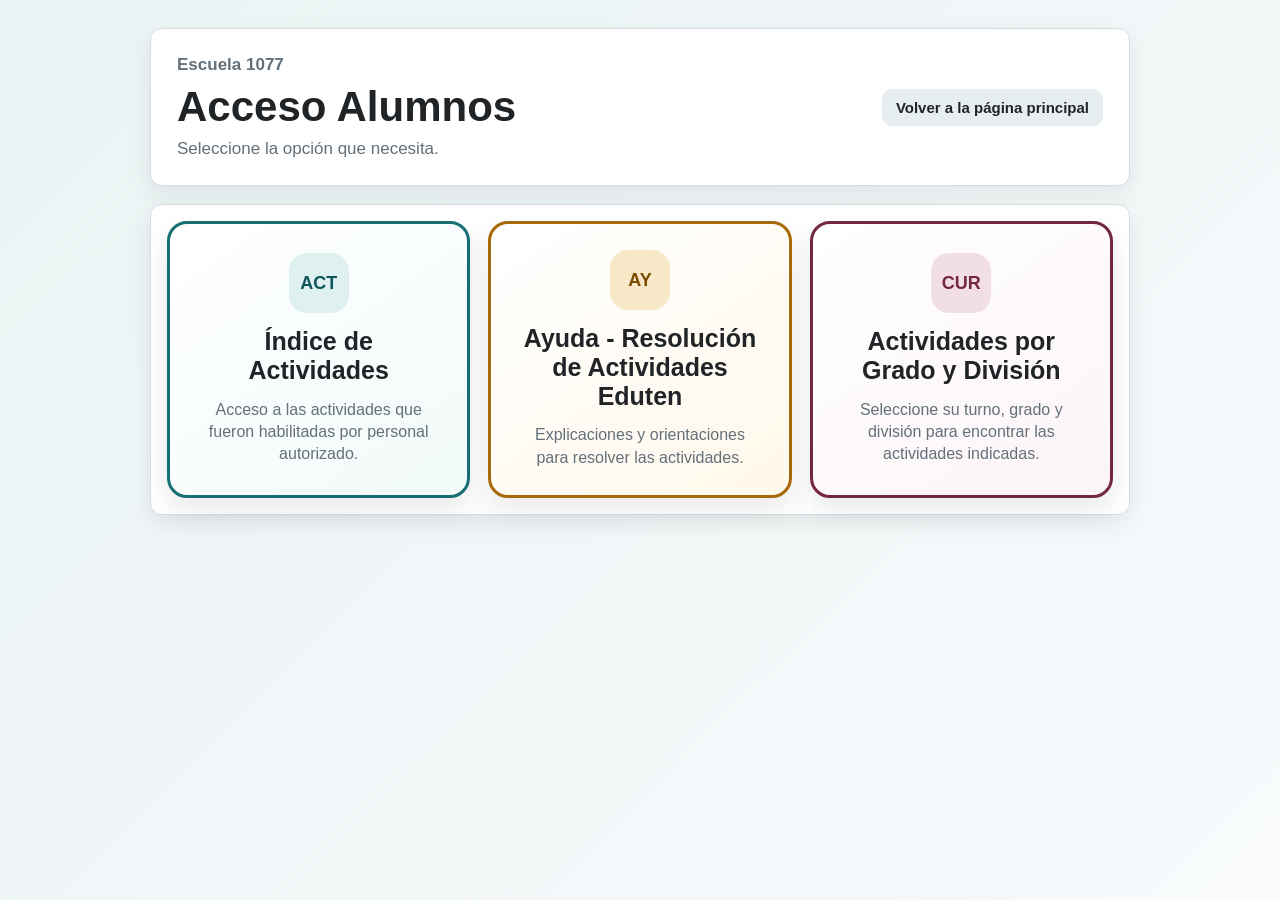
==== commit 1393ea80: "Agregar acceso a actividades por grado y division" ====
--- a/acceso-alumnos.html
+++ b/acceso-alumnos.html
@@ -11,11 +11,13 @@
     .student-access-main { width: min(980px, calc(100% - 28px)); }
     .student-access-head { display: flex; justify-content: space-between; align-items: center; gap: 16px; }
     .student-access-back { padding: 10px 14px; border-radius: 10px; background: #e7eef0; color: var(--ink); font-weight: 800; text-decoration: none; }
-    .student-access-grid { display: grid; grid-template-columns: repeat(2, minmax(0, 1fr)); gap: 18px; }
+    .student-access-grid { display: grid; grid-template-columns: repeat(auto-fit, minmax(250px, 1fr)); gap: 18px; }
     .student-access-card { display: grid; min-height: 210px; align-content: center; justify-items: center; gap: 14px; padding: 26px; border: 3px solid #176f73; border-radius: 20px; background: linear-gradient(145deg, #fff, #f2fafa); color: var(--ink); text-align: center; text-decoration: none; box-shadow: 0 12px 26px rgba(20,25,30,.09); }
     .student-access-card.help { border-color: #a66a08; background: linear-gradient(145deg, #fff, #fff8eb); }
+    .student-access-card.courses { border-color: #74283e; background: linear-gradient(145deg, #fff, #fcf4f7); }
     .student-access-icon { width: 60px; height: 60px; display: grid; place-items: center; border-radius: 18px; background: #dff0f1; color: #10575b; font-size: 18px; font-weight: 900; }
     .student-access-card.help .student-access-icon { background: #f9e8c8; color: #7a4a00; }
+    .student-access-card.courses .student-access-icon { background: #f1dfe5; color: #74283e; }
     .student-access-card strong { font-size: 25px; line-height: 1.15; }
     .student-access-card span { color: var(--muted); font-size: 16px; line-height: 1.4; }
     @media (max-width: 720px) { .student-access-grid { grid-template-columns: 1fr; } .student-access-head { align-items: flex-start; flex-direction: column; } }
@@ -45,6 +47,11 @@
           <strong>Ayuda - Resoluci&oacute;n de Actividades Eduten</strong>
           <span>Explicaciones y orientaciones para resolver las actividades.</span>
         </a>
+        <a class="student-access-card courses" href="https://escuela1077buenosaires-edu.github.io/recorridos-aula/">
+          <div class="student-access-icon">CUR</div>
+          <strong>Actividades por Grado y Divisi&oacute;n</strong>
+          <span>Seleccione su turno, grado y divisi&oacute;n para encontrar las actividades indicadas.</span>
+        </a>
       </div>
     </section>
   </main>
--- a/styles.css
+++ b/styles.css
@@ -517,6 +517,10 @@
   background: #eef6fb;
 }
 
+.step-card-link {
+  text-decoration: none;
+}
+
 .step-card span {
   color: var(--muted);
   font-size: 12px;
@@ -544,12 +548,13 @@
 
 .layout {
   display: grid;
-  grid-template-columns: minmax(320px, 420px) 1fr;
+  grid-template-columns: minmax(0, 1fr);
   grid-template-areas:
-    "form material"
-    "form reformulation"
-    "form orders"
-    "form detail";
+    "form"
+    "material"
+    "reformulation"
+    "orders"
+    "detail";
   gap: 16px;
   padding: 16px;
 }
@@ -3759,6 +3764,126 @@
   min-height: 92px;
 }
 
+.online-request-auto {
+  overflow: hidden;
+  border: 2px solid #274f61;
+  border-radius: 7px;
+  background: #fff;
+}
+
+.online-request-auto-head {
+  display: flex;
+  align-items: center;
+  justify-content: space-between;
+  gap: 12px;
+  padding: 10px 12px;
+  border-bottom: 1px solid #cbd8df;
+  background: #eef4f6;
+}
+
+.online-request-auto-head > div {
+  display: grid;
+  gap: 3px;
+}
+
+.online-request-auto-head strong {
+  color: var(--ink);
+  font-size: 14px;
+}
+
+.online-request-auto-head span {
+  color: var(--muted);
+  font-size: 11px;
+}
+
+.online-request-table-wrap {
+  overflow-x: auto;
+}
+
+.online-request-table {
+  width: 100%;
+  min-width: 780px;
+  table-layout: fixed;
+  border-collapse: collapse;
+}
+
+.online-request-table th,
+.online-request-table td {
+  padding: 8px 9px;
+  border-right: 1px solid #d6e0e5;
+  border-bottom: 1px solid #d6e0e5;
+  text-align: left;
+  vertical-align: top;
+}
+
+.online-request-table th:last-child,
+.online-request-table td:last-child {
+  border-right: 0;
+}
+
+.online-request-table th {
+  background: #f3f6f8;
+  color: #4d6270;
+  font-size: 11px;
+}
+
+.online-request-table td {
+  font-size: 12px;
+}
+
+.online-request-table th:nth-child(1),
+.online-request-table td:nth-child(1) {
+  width: 112px;
+  white-space: nowrap;
+}
+
+.online-request-table th:nth-child(2),
+.online-request-table td:nth-child(2) {
+  width: 170px;
+}
+
+.online-request-table th:nth-child(3),
+.online-request-table td:nth-child(3) {
+  width: 42px;
+  text-align: center;
+}
+
+.online-request-table th:nth-child(4),
+.online-request-table td:nth-child(4) {
+  width: 175px;
+}
+
+.online-request-table th:last-child,
+.online-request-table td:last-child {
+  width: 112px;
+}
+
+.online-request-table button {
+  width: 100%;
+  min-width: 82px;
+  padding: 7px 10px;
+  white-space: nowrap;
+}
+
+.online-request-manual {
+  border: 1px solid #d8e1e6;
+  border-radius: 6px;
+  background: #fff;
+}
+
+.online-request-manual > summary {
+  padding: 8px 10px;
+  cursor: pointer;
+  color: var(--muted);
+  font-size: 12px;
+  font-weight: 700;
+}
+
+.online-request-manual > label,
+.online-request-manual > .online-request-import-actions {
+  margin: 0 10px 10px;
+}
+
 .online-request-import-actions {
   display: flex;
   align-items: center;
@@ -3837,6 +3962,26 @@
   display: grid;
   grid-template-columns: 1fr 1fr;
   gap: 10px;
+}
+
+.request-basics-block,
+.presentation-exercises-block {
+  display: grid;
+  gap: 12px;
+  padding: 14px;
+  border: 2px solid #9fcbd0;
+  border-radius: 7px;
+  background: #f5fbfb;
+}
+
+.request-basics-block textarea {
+  min-height: 88px;
+}
+
+.presentation-exercises-block > h3 {
+  margin: 0;
+  color: var(--ink);
+  font-size: 16px;
 }
 
 .tipo-b-fields {
@@ -4439,6 +4584,11 @@
     flex-direction: column;
   }
 
+  .online-request-auto-head {
+    align-items: stretch;
+    flex-direction: column;
+  }
+
   .checkbox-grid {
     grid-template-columns: 1fr;
   }
